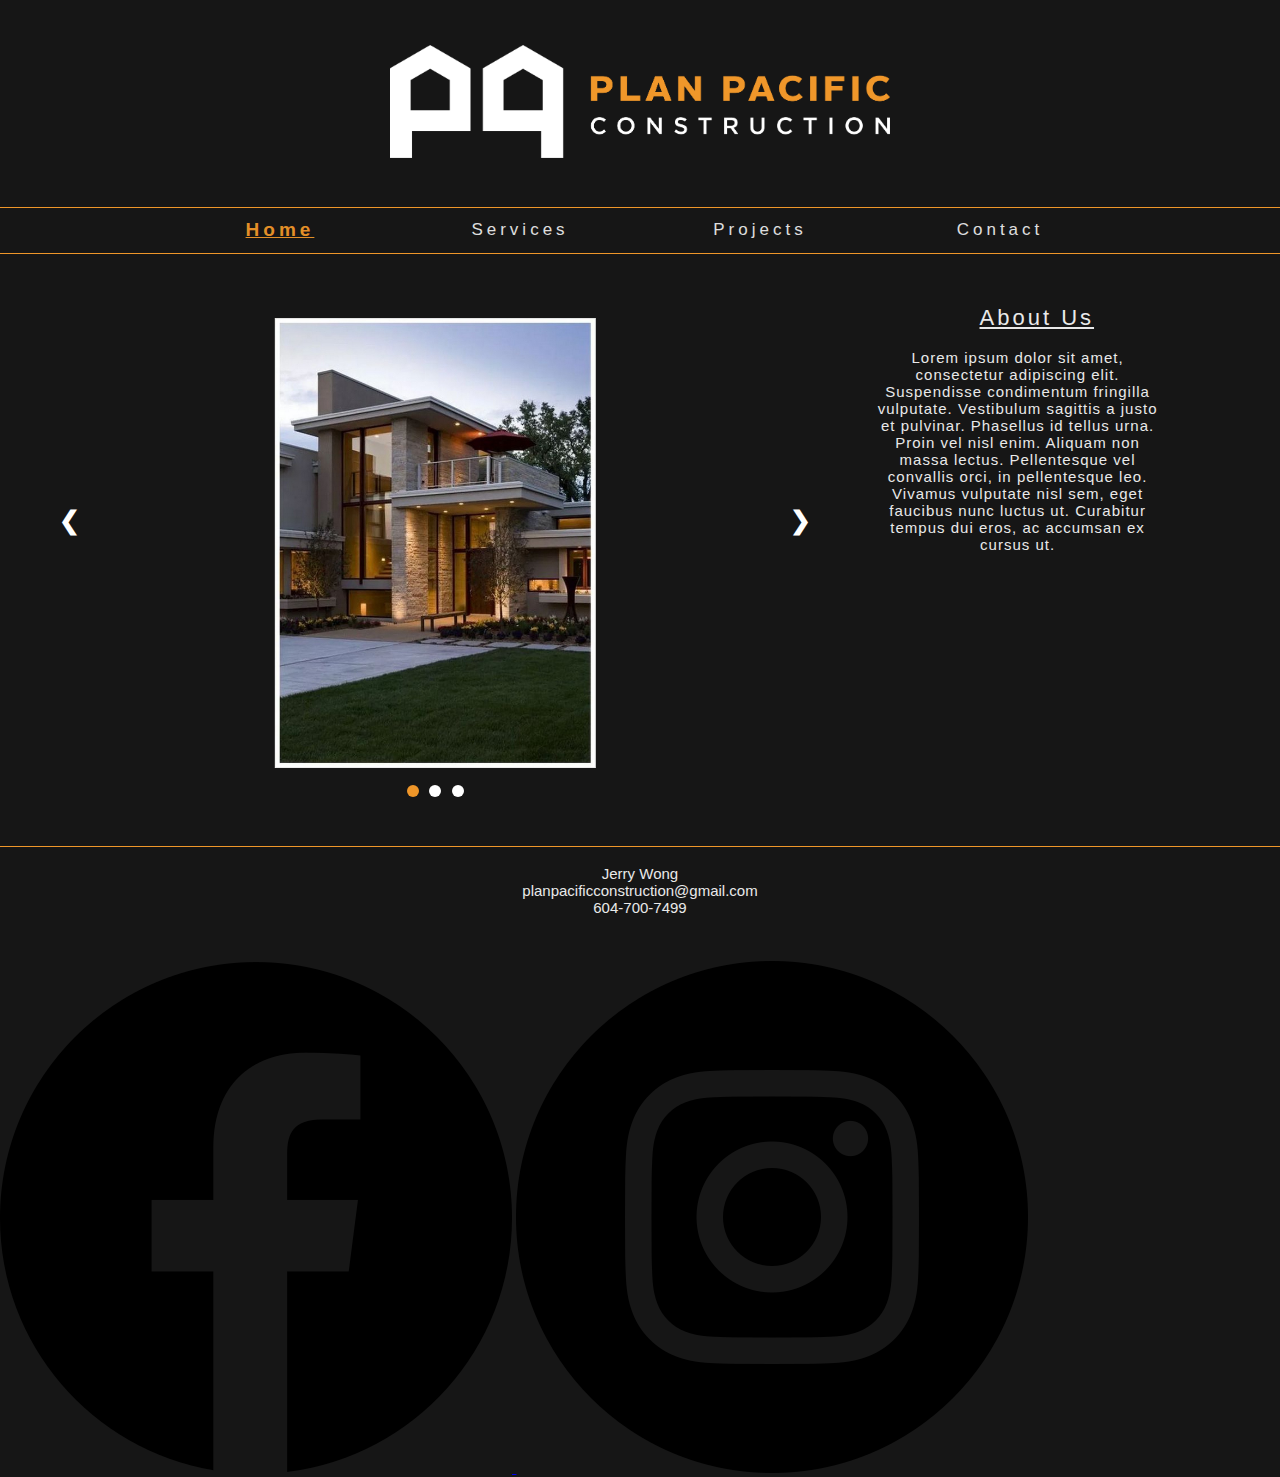
==== index.html @ 58da12c0 "created all html page templates" ====
<!DOCTYPE html>
<html>
    <head>
        <title>Plan Pacific Construction</title>
        <meta name="viewport" content="width=device-width, initial-scale=1">
        <link rel="shortcut icon" type="image/png" href="images/flavicon/PPC_Favicon_Orange.png">
        <meta charset="utf-8">
        <link rel="stylesheet" href="css/home/mobile.css"> 
        <link rel="stylesheet" href="css/home/landscape.css"> 
        <link rel="stylesheet" href="css/home/desktop.css">
        <script src="Javascript/home/scripts.js" defer></script>
    </head>
    <body>   
        <!-- header section with logo and menu -->
        <header>
            <div class ="head-container">
                <div id="hamburger-menu"><img src="images/icons/Hamburger-Menu.png" id="menu"></div>
            </div>
            <div class = "logo-container">
                <div class="logo"><img src="images/logo/PPC_Alternate_White_Orange.png"></div>
            </div>
            <div class="line-desktop"></div>
            <div class ="menu-container">
                <nav class="nav">
                    <ul>
                        <li class="menu-border"><a href="index.html"><p class="active">Home</p></a></li>
                        <li class="menu-border"><a href="services.html">Services</a></li>
                        <li class="menu-border"><a href="projects.html">Projects</a></li>
                        <li class="menu-border"><a href="contact.html">Contact</a></li>
                    </ul>
                </nav>
            </div>
            <div class="line-desktop"></div>
        </header>
        <!-- slideshow image carousel -->
        <div class="desktop-container">
            <div class="carousel-container">
                <div class="slideshow-container">
                    <div class ="slide fade">
                        <img src="images/home/25-Special-Edition-Modern-House-Design-for-your-2020-Architectural-Inspiration-25.jpg">
                    </div>
                    <div class="slide fade">
                        <img src="images/home/bathroom-reno.jpg">
                    </div>
                    <div class="slide fade">
                        <img src="images/home/exterior-finishing.jpg">
                    </div>
                    <a class="prev" onclick="plusSlides(-1)">&#10094;</a>
                    <a class="next" onclick="plusSlides(1)">&#10095;</a>
                </div>
                <div class="dot-container">
                    <span class="dot" onclick="currentSlide(1)"></span>
                    <span class="dot" onclick="currentSlide(2)"></span>
                    <span class="dot" onclick="currentSlide(3)"></span>
                </div>
            </div>
            <div id="submit">
                <div id="submit-button">
                    <div class="halfCircleLeft" onmouse><a href="contact.html"></a></div>
                    <div class="rectangle">
                        <div class="request-container">
                            <a href="contact.html">request<br>quote</a>
                        </div>
                    </div>
                    <div class="halfCircleRight"><a href="contact.html"></a></div>
                </div>
            </div>
            <div id="downward-arrow">
                <a class="go-about-us" href="#about-us-container">&#8964</a>
            </div>
            <div id="about-us-container">
                <div>About Us</div>
                <span class="line"></span>
                <p>
                    Lorem ipsum dolor sit amet, consectetur adipiscing elit. Suspendisse condimentum fringilla vulputate. 
                    Vestibulum sagittis a justo et pulvinar. Phasellus id tellus urna. Proin vel nisl enim. Aliquam non massa lectus. 
                    Pellentesque vel convallis orci, in pellentesque leo. 
                    Vivamus vulputate nisl sem, eget faucibus nunc luctus ut. Curabitur tempus dui eros, ac accumsan ex cursus ut.
                </p>
            </div>
        </div>
        <div id="line"></div>
        <footer>
            <div id="contact-info">
                <div id="name">Jerry Wong</div>
                <div id="e-mail">planpacificconstruction@gmail.com</div>
                <div id="phone-number">604-700-7499</div>
            </div>
            <div id="social-media">
                <div id="social-icons">
                    <a href="TBD">
                        <img class="facebook" src="images/icons/facebook-icon.png">
                    </a>
                    <a href="https://www.instagram.com/planpacificconstruction/">
                        <img class="instagram" src="images/icons/instagram-icon.png">
                    </a>
                </div>
            </div>
        </footer>
    </body>
</html>
---- css/home/mobile.css ----
* {
  margin: 0;
  padding: 0;
  -webkit-box-sizing: border-box;
          box-sizing: border-box;
}

body {
  font: 100% Helvetica, sans-serif;
  overflow-x: hidden;
  background-color: #161616;
  height: 100%;
}

header {
  display: block;
  width: 100%;
  background-color: #161616;
}

header .logo-container {
  display: -webkit-box;
  display: -ms-flexbox;
  display: flex;
  -webkit-box-orient: horizontal;
  -webkit-box-direction: normal;
      -ms-flex-direction: row;
          flex-direction: row;
  -webkit-box-pack: center;
      -ms-flex-pack: center;
          justify-content: center;
  -webkit-box-align: center;
      -ms-flex-align: center;
          align-items: center;
  padding-top: 11vh;
  margin-bottom: 15px;
}

header .logo-container .logo img {
  width: 90vw;
  -ms-flex-item-align: center;
      -ms-grid-row-align: center;
      align-self: center;
}

header .head-container {
  display: -webkit-box;
  display: -ms-flexbox;
  display: flex;
  position: fixed;
  z-index: 98;
  width: 100vw;
  height: 10vh;
  -webkit-box-orient: horizontal;
  -webkit-box-direction: normal;
      -ms-flex-direction: row;
          flex-direction: row;
  -webkit-box-pack: end;
      -ms-flex-pack: end;
          justify-content: flex-end;
  -webkit-box-align: right;
      -ms-flex-align: right;
          align-items: right;
  background-color: #161616;
  opacity: 0.95;
}

header .head-container #hamburger-menu {
  display: -webkit-box;
  display: -ms-flexbox;
  display: flex;
  margin: 0;
  padding: 0;
  background-color: #161616;
  -ms-flex-item-align: center;
      align-self: center;
  -webkit-box-pack: end;
      -ms-flex-pack: end;
          justify-content: flex-end;
  height: 10vh;
}

header .head-container #hamburger-menu img {
  display: -webkit-box;
  display: -ms-flexbox;
  display: flex;
  -ms-flex-item-align: center;
      align-self: center;
  width: auto;
  z-index: 99;
  height: 8vh;
  min-height: 36px;
  max-height: 40px;
  padding-right: 5vw;
  padding-top: 1vh;
  padding-bottom: 1vh;
  opacity: 1;
}

header .menu-container {
  display: -webkit-box;
  display: -ms-flexbox;
  display: flex;
  -webkit-box-orient: horizontal;
  -webkit-box-direction: normal;
      -ms-flex-direction: row;
          flex-direction: row;
  -webkit-box-pack: end;
      -ms-flex-pack: end;
          justify-content: flex-end;
}

header .menu-container .nav {
  position: absolute;
  z-index: 100;
  position: fixed;
  display: -webkit-box;
  display: -ms-flexbox;
  display: flex;
  height: 90vh;
  width: 75vw;
  top: 10vh;
  -webkit-box-align: center;
      -ms-flex-align: center;
          align-items: center;
  -ms-flex-pack: distribute;
      justify-content: space-around;
  background-color: #161616;
  opacity: 0.95;
  -webkit-transform: translateX(100%);
          transform: translateX(100%);
  -webkit-transition: -webkit-transform 0.5s ease-in;
  transition: -webkit-transform 0.5s ease-in;
  transition: transform 0.5s ease-in;
  transition: transform 0.5s ease-in, -webkit-transform 0.5s ease-in;
}

header .menu-container .nav ul li {
  opacity: 0;
  list-style: none;
  padding: 10vh 0 10vh 0;
}

header .menu-container .nav ul li a:hover {
  font-size: 15px;
  font-weight: bold;
}

header .menu-container .nav ul a {
  color: #e9e9e9;
  text-decoration: none;
  letter-spacing: 3px;
  font-size: 14px;
}

header .menu-container .nav ul a .active {
  font-size: 16px;
  font-weight: bold;
  text-decoration: underline;
  color: #ef9629;
  background-color: #161616;
}

header .menu-container .nav-active {
  -webkit-transform: translateX(0%);
          transform: translateX(0%);
}

@-webkit-keyframes navLinkFade {
  from {
    opacity: 0;
    -webkit-transform: translateX(50px);
            transform: translateX(50px);
  }
  to {
    opacity: 1;
    -webkit-transform: translateX(0);
            transform: translateX(0);
  }
}

@keyframes navLinkFade {
  from {
    opacity: 0;
    -webkit-transform: translateX(50px);
            transform: translateX(50px);
  }
  to {
    opacity: 1;
    -webkit-transform: translateX(0);
            transform: translateX(0);
  }
}

.carousel-container {
  display: -webkit-box;
  display: -ms-flexbox;
  display: flex;
  -webkit-box-orient: vertical;
  -webkit-box-direction: normal;
      -ms-flex-direction: column;
          flex-direction: column;
  -webkit-box-align: center;
      -ms-flex-align: center;
          align-items: center;
}

.slideshow-container {
  width: 90vw;
  position: relative;
  overflow: hidden;
  height: 50vh;
}

.slideshow-container img {
  position: absolute;
  height: 100%;
  left: 50%;
  top: 50%;
  -webkit-transform: translate(-50%, -50%);
          transform: translate(-50%, -50%);
}

.slide {
  display: none;
}

.prev, .next {
  cursor: pointer;
  position: absolute;
  top: 40%;
  width: auto;
  padding: 5vw;
  color: white;
  font-weight: bold;
  font-size: 25px;
  -webkit-transition: 0.6s ease;
  transition: 0.6s ease;
  -webkit-user-select: none;
     -moz-user-select: none;
      -ms-user-select: none;
          user-select: none;
}

.next {
  right: 0;
}

.prev:hover, .next:hover {
  border: 2px solid white;
  background-color: rgba(0, 0, 0, 0.9);
}

.dot-container {
  margin-top: 15px;
  text-align: center;
}

.dot {
  cursor: pointer;
  height: 12px;
  width: 12px;
  margin: 0 3px;
  background-color: white;
  border-radius: 50%;
  display: inline-block;
  -webkit-transition: background-color 0.6s ease;
  transition: background-color 0.6s ease;
}

.active, .dot:hover {
  background-color: #ef9629;
}

.fade {
  -webkit-animation-name: fade;
          animation-name: fade;
  -webkit-animation-duration: 1.5s;
          animation-duration: 1.5s;
}

@-webkit-keyframes fade {
  from {
    opacity: .4;
  }
  to {
    opacity: 1;
  }
}

@keyframes fade {
  from {
    opacity: .4;
  }
  to {
    opacity: 1;
  }
}

#submit {
  margin-top: 15px;
  display: -webkit-box;
  display: -ms-flexbox;
  display: flex;
  -webkit-box-orient: horizontal;
  -webkit-box-direction: normal;
      -ms-flex-direction: row;
          flex-direction: row;
  -webkit-box-pack: center;
      -ms-flex-pack: center;
          justify-content: center;
}

#submit #submit-button {
  display: -webkit-box;
  display: -ms-flexbox;
  display: flex;
  -webkit-box-orient: horizontal;
  -webkit-box-direction: normal;
      -ms-flex-direction: row;
          flex-direction: row;
  -webkit-box-pack: center;
      -ms-flex-pack: center;
          justify-content: center;
}

#submit #submit-button .halfCircleLeft {
  width: 25px;
  height: 45px;
  border: 3px solid #e9e9e9;
  border-right: none;
  border-radius: 25px 0 0 25px;
}

#submit #submit-button .rectangle {
  display: -webkit-box;
  display: -ms-flexbox;
  display: flex;
  -webkit-box-orient: vertical;
  -webkit-box-direction: normal;
      -ms-flex-direction: column;
          flex-direction: column;
  -webkit-box-align: center;
      -ms-flex-align: center;
          align-items: center;
  width: 145px;
  height: 45px;
  border-top: 3px solid #e9e9e9;
  border-bottom: 3px solid #e9e9e9;
  text-align: center;
}

#submit #submit-button .rectangle .request-container {
  padding-top: 2px;
}

#submit #submit-button .rectangle .request-container a {
  text-decoration: none;
  color: #e9e9e9;
  font-size: 15px;
  text-transform: uppercase;
  letter-spacing: 3px;
}

#submit #submit-button .halfCircleRight {
  width: 25px;
  height: 45px;
  border: 3px solid #e9e9e9;
  border-left: none;
  border-radius: 0 25px 25px 0;
}

#submit-button:hover > div {
  background-color: #5f5f5f;
  color: black;
}

#downward-arrow {
  margin-top: 1vh;
  text-align: center;
}

#downward-arrow a {
  text-decoration: none;
  color: white;
  cursor: pointer;
  font-weight: bold;
  font-size: 38px;
  -webkit-user-select: none;
     -moz-user-select: none;
      -ms-user-select: none;
          user-select: none;
}

#about-us-container {
  text-align: center;
  color: #e9e9e9;
}

#about-us-container div {
  font-weight: 3;
  margin-top: 2vh;
  text-decoration: underline;
  font-size: 19px;
}

#about-us-container p {
  margin-top: 2vh;
  padding: 0 3vw 0 3vw;
  font-size: 14px;
}

#line {
  border-top: 1px solid #ef9629;
  margin-top: 5vh;
}

#contact-info {
  padding: 5vh 0 5vh 0;
  color: #e9e9e9;
  text-align: center;
  font-size: 15px;
}
/*# sourceMappingURL=mobile.css.map */
---- css/home/landscape.css ----
@media (orientation: landscape) and (max-height: 450px) {
  header .logo-container .logo img {
    height: 23vh;
    width: auto;
  }
  header .head-container {
    height: 10vh;
  }
  header .head-container #hamburger-menu {
    height: 8vh;
  }
  header .head-container #hamburger-menu img {
    height: 6vh;
    max-height: 32px;
    min-height: 30px;
    padding-top: 2vh;
  }
  header .menu-container .nav {
    width: 100vw;
  }
  .slideshow-container {
    width: 100vw;
    height: 62vh;
  }
}
/*# sourceMappingURL=landscape.css.map */
---- css/home/desktop.css ----
@media (min-width: 475px) {
  header .logo-container {
    padding-top: 5vh;
    margin-bottom: 5vh;
  }
  header .logo-container .logo img {
    width: 75vw;
    max-width: 500px;
  }
  header .head-container {
    display: none;
  }
  header .line-desktop {
    border-top: 1px solid #ef9629;
  }
  header .menu-container {
    display: -webkit-box;
    display: -ms-flexbox;
    display: flex;
    -webkit-box-orient: vertical;
    -webkit-box-direction: normal;
        -ms-flex-direction: column;
            flex-direction: column;
    -webkit-box-pack: center;
        -ms-flex-pack: center;
            justify-content: center;
    -webkit-box-align: center;
        -ms-flex-align: center;
            align-items: center;
  }
  header .menu-container .nav {
    position: relative;
    width: 100vw;
    height: 5vh;
    top: 0;
    -webkit-transform: translateX(0%);
            transform: translateX(0%);
    -webkit-transition-property: none;
    transition-property: none;
  }
  header .menu-container .nav ul {
    width: 75vw;
    display: -webkit-box;
    display: -ms-flexbox;
    display: flex;
    -webkit-box-orient: horizontal;
    -webkit-box-direction: normal;
        -ms-flex-direction: row;
            flex-direction: row;
    -webkit-box-pack: center;
        -ms-flex-pack: center;
            justify-content: center;
    -webkit-box-align: center;
        -ms-flex-align: center;
            align-items: center;
    text-align: center;
  }
  header .menu-container .nav ul li {
    display: in-line;
    text-align: center;
    opacity: 1;
    padding: 0;
    width: 25vw;
    min-width: 50px;
  }
  header .menu-container .nav ul li a:hover {
    font-size: 18px;
  }
  header .menu-container .nav ul li a {
    font-size: 17px;
    letter-spacing: 4px;
  }
  header .menu-container .nav ul li a .active {
    font-size: 19px;
  }
  .desktop-container {
    display: -webkit-box;
    display: -ms-flexbox;
    display: flex;
    -webkit-box-orient: horizontal;
    -webkit-box-direction: normal;
        -ms-flex-direction: row;
            flex-direction: row;
    -webkit-box-align: start;
        -ms-flex-align: start;
            align-items: start;
  }
  .desktop-container .carousel-container {
    -webkit-box-pack: center;
        -ms-flex-pack: center;
            justify-content: center;
    padding: 0 2vw 0 4vw;
  }
  .desktop-container .carousel-container .slideshow-container {
    width: 60vw;
    margin-top: 5vw;
  }
  .desktop-container .carousel-container .slideshow-container .next, .desktop-container .carousel-container .slideshow-container .prev {
    padding: 8px;
  }
  .desktop-container #about-us-container {
    display: -webkit-box;
    display: -ms-flexbox;
    display: flex;
    -webkit-box-orient: vertical;
    -webkit-box-direction: normal;
        -ms-flex-direction: column;
            flex-direction: column;
    -webkit-box-pack: center;
        -ms-flex-pack: center;
            justify-content: center;
    width: 30vw;
    margin-top: 4vw;
  }
  .desktop-container #about-us-container div {
    margin-top: 0;
    font-weight: 6;
    font-size: 22px;
    letter-spacing: 3px;
  }
  .desktop-container #about-us-container p {
    padding: 0 5vw 0 2vw;
    font-size: 15px;
    letter-spacing: 1px;
  }
  #submit {
    display: none;
  }
  #downward-arrow {
    display: none;
  }
  #contact-info {
    margin: 0;
    padding-top: 2vh;
  }
}
/*# sourceMappingURL=desktop.css.map */
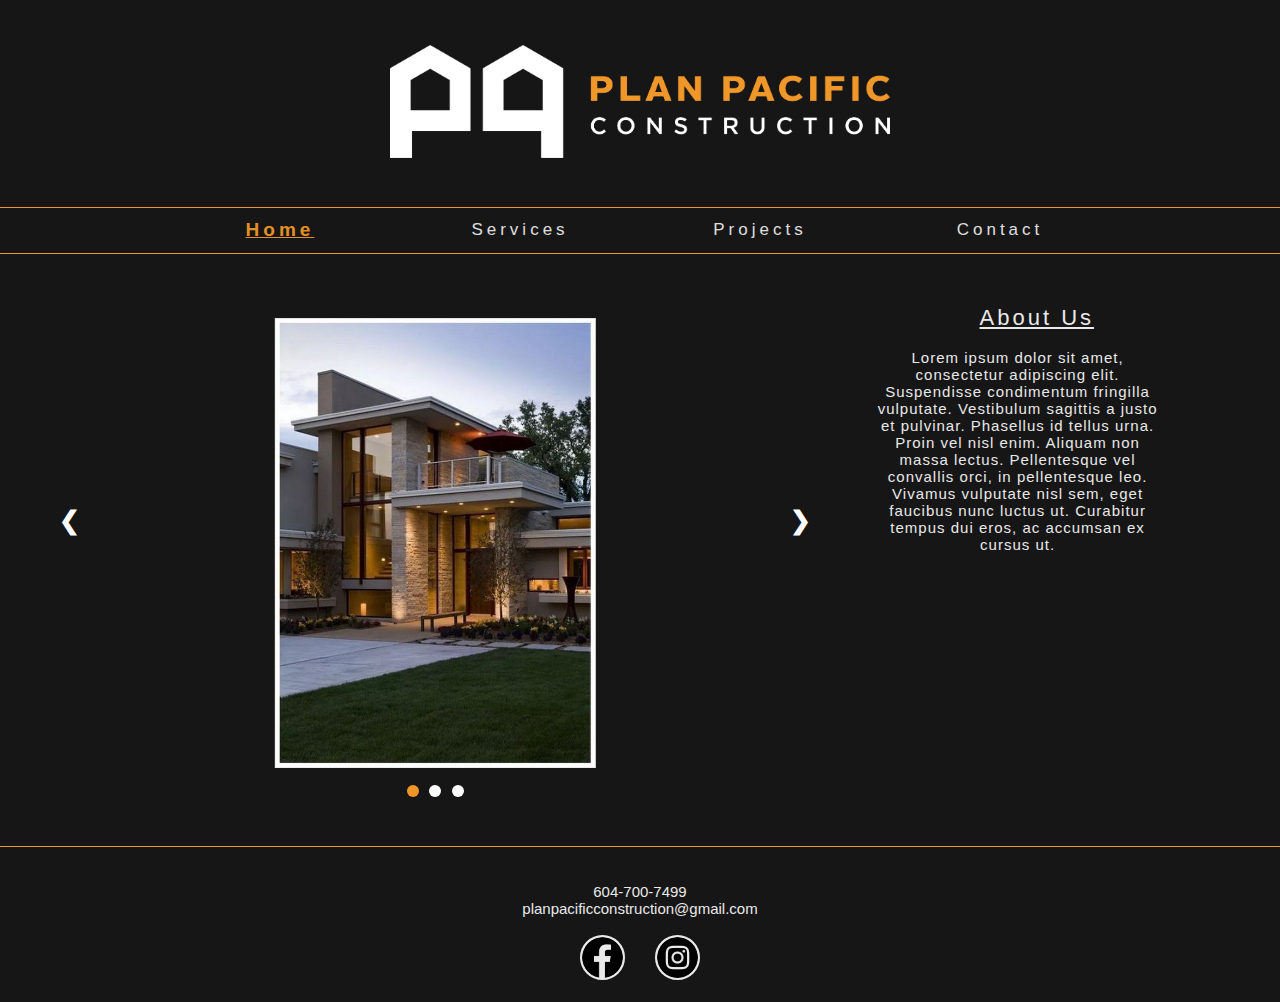
==== commit ba09d773: "fixed favicon" ====
--- a/index.html
+++ b/index.html
@@ -3,7 +3,13 @@
     <head>
         <title>Plan Pacific Construction</title>
         <meta name="viewport" content="width=device-width, initial-scale=1">
-        <link rel="shortcut icon" type="image/png" href="images/flavicon/PPC_Favicon_Orange.png">
+        <link rel="apple-touch-icon" sizes="180x180" href="images/flavicon/apple-touch-icon.png">
+        <link rel="icon" type="image/png" sizes="32x32" href="images/flavicon/favicon-32x32.png">
+        <link rel="icon" type="image/png" sizes="16x16" href="images/flavicon/favicon-16x16.png">
+        <link rel="manifest" href="/site.webmanifest">
+        <link rel="mask-icon" href="/safari-pinned-tab.svg" color="#5bbad5">
+        <meta name="msapplication-TileColor" content="#2b5797">
+        <meta name="theme-color" content="#ffffff">
         <meta charset="utf-8">
         <link rel="stylesheet" href="css/home/mobile.css"> 
         <link rel="stylesheet" href="css/home/landscape.css"> 
@@ -17,7 +23,7 @@
                 <div id="hamburger-menu"><img src="images/icons/Hamburger-Menu.png" id="menu"></div>
             </div>
             <div class = "logo-container">
-                <div class="logo"><img src="images/logo/PPC_Alternate_White_Orange.png"></div>
+                <a href=index.html><div class="logo"><img src="images/logo/PPC_Alternate_White_Orange.png"></div></a>
             </div>
             <div class="line-desktop"></div>
             <div class ="menu-container">
@@ -82,9 +88,8 @@
         <div id="line"></div>
         <footer>
             <div id="contact-info">
-                <div id="name">Jerry Wong</div>
+                <a href="tel:6047007499"><div id="phone-number">604-700-7499</div></a>
                 <div id="e-mail">planpacificconstruction@gmail.com</div>
-                <div id="phone-number">604-700-7499</div>
             </div>
             <div id="social-media">
                 <div id="social-icons">
--- a/css/home/mobile.css
+++ b/css/home/mobile.css
@@ -370,11 +370,6 @@
   border-radius: 0 25px 25px 0;
 }
 
-#submit-button:hover > div {
-  background-color: #5f5f5f;
-  color: black;
-}
-
 #downward-arrow {
   margin-top: 1vh;
   text-align: center;
@@ -382,7 +377,7 @@
 
 #downward-arrow a {
   text-decoration: none;
-  color: white;
+  color: #e9e9e9;
   cursor: pointer;
   font-weight: bold;
   font-size: 38px;
@@ -392,6 +387,11 @@
           user-select: none;
 }
 
+#downward-arrow a:hover {
+  color: white;
+  font-size: 40px;
+}
+
 #about-us-container {
   text-align: center;
   color: #e9e9e9;
@@ -415,10 +415,64 @@
   margin-top: 5vh;
 }
 
-#contact-info {
-  padding: 5vh 0 5vh 0;
+footer {
+  display: -webkit-box;
+  display: -ms-flexbox;
+  display: flex;
+  -webkit-box-orient: vertical;
+  -webkit-box-direction: normal;
+      -ms-flex-direction: column;
+          flex-direction: column;
+  -webkit-box-align: center;
+      -ms-flex-align: center;
+          align-items: center;
+  -webkit-box-pack: center;
+      -ms-flex-pack: center;
+          justify-content: center;
+}
+
+footer #contact-info {
+  padding: 4vh 0 2vh 0;
   color: #e9e9e9;
   text-align: center;
   font-size: 15px;
 }
+
+footer #contact-info a {
+  text-decoration: none;
+  color: #e9e9e9;
+}
+
+footer #social-media {
+  display: -webkit-box;
+  display: -ms-flexbox;
+  display: flex;
+  -webkit-box-orient: horizontal;
+  -webkit-box-direction: normal;
+      -ms-flex-direction: row;
+          flex-direction: row;
+  -webkit-box-align: center;
+      -ms-flex-align: center;
+          align-items: center;
+}
+
+footer #social-media #social-icons a {
+  text-decoration: none;
+}
+
+footer #social-media #social-icons img {
+  background-color: #e9e9e9;
+  border-radius: 50%;
+  border: 2px solid #e9e9e9;
+  width: auto;
+  height: 7vh;
+  min-height: 40px;
+  max-height: 45px;
+  margin: 0 1vw 2vh 1vw;
+}
+
+footer #social-media #social-icons img:hover {
+  background-color: white;
+  border-width: 3px;
+}
 /*# sourceMappingURL=mobile.css.map */--- a/css/home/landscape.css
+++ b/css/home/landscape.css
@@ -1,16 +1,17 @@
 @media (orientation: landscape) and (max-height: 450px) {
   header .logo-container .logo img {
-    height: 23vh;
+    height: 30vh;
     width: auto;
+    padding-top: 5vh;
   }
   header .head-container {
-    height: 10vh;
+    height: 15vh;
   }
   header .head-container #hamburger-menu {
     height: 8vh;
   }
   header .head-container #hamburger-menu img {
-    height: 6vh;
+    height: 10vh;
     max-height: 32px;
     min-height: 30px;
     padding-top: 2vh;
--- a/css/home/desktop.css
+++ b/css/home/desktop.css
@@ -1,4 +1,4 @@
-@media (min-width: 475px) {
+@media (min-width: 475px) and (min-height: 500px) {
   header .logo-container {
     padding-top: 5vh;
     margin-bottom: 5vh;
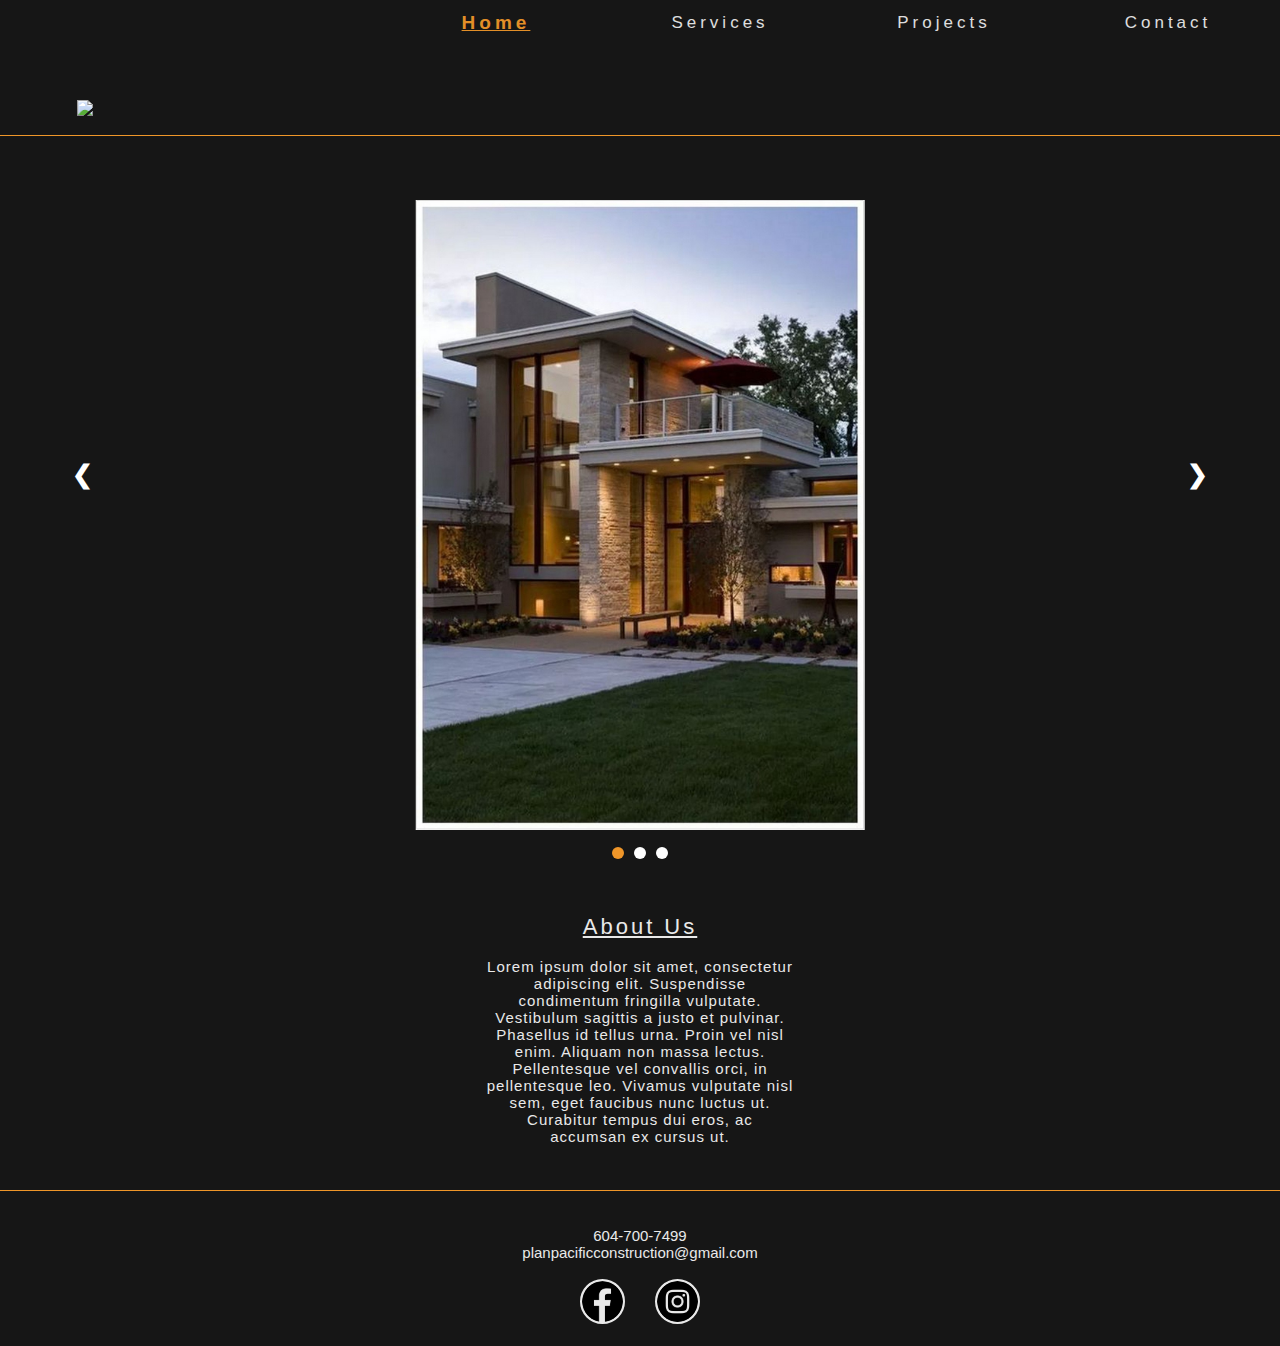
==== commit e920bce5: "Changed header for homepage" ====
--- a/index.html
+++ b/index.html
@@ -19,16 +19,24 @@
     <body>   
         <!-- header section with logo and menu -->
         <header>
-            <div class ="head-container">
+            <!--<div class ="head-container">
                 <div id="hamburger-menu"><img src="images/icons/Hamburger-Menu.png" id="menu"></div>
-            </div>
-            <div class = "logo-container">
-                <a href=index.html><div class="logo"><img src="images/logo/PPC_Alternate_White_Orange.png"></div></a>
-            </div>
+            </div>-->
+
             <div class="line-desktop"></div>
             <div class ="menu-container">
-                <nav class="nav">
-                    <ul>
+                <nav>
+                    <div class="burger-logo-container">
+                        <div class="burger">
+                            <div class="line1"></div>
+                            <div class="line2"></div>
+                            <div class="line3"></div>
+                        </div>
+                        <div class = "logo-container">
+                            <a href=index.html><div class="logo"><img src="images/logo/PPC_White_Orange.png"></div></a>
+                        </div>
+                    </div>
+                    <ul class="nav">
                         <li class="menu-border"><a href="index.html"><p class="active">Home</p></a></li>
                         <li class="menu-border"><a href="services.html">Services</a></li>
                         <li class="menu-border"><a href="projects.html">Projects</a></li>
@@ -36,8 +44,8 @@
                     </ul>
                 </nav>
             </div>
-            <div class="line-desktop"></div>
         </header>
+        <div class="line-desktop"></div>
         <!-- slideshow image carousel -->
         <div class="desktop-container">
             <div class="carousel-container">
--- a/css/home/mobile.css
+++ b/css/home/mobile.css
@@ -13,44 +13,64 @@
 }
 
 header {
-  display: block;
+  display: -webkit-box;
+  display: -ms-flexbox;
+  display: flex;
+  -webkit-box-pack: end;
+      -ms-flex-pack: end;
+          justify-content: flex-end;
+  -webkit-box-orient: horizontal;
+  -webkit-box-direction: normal;
+      -ms-flex-direction: row;
+          flex-direction: row;
   width: 100%;
   background-color: #161616;
 }
 
+header .burger-logo-container {
+  display: -webkit-box;
+  display: -ms-flexbox;
+  display: flex;
+  -webkit-box-orient: vertical;
+  -webkit-box-direction: normal;
+      -ms-flex-direction: column;
+          flex-direction: column;
+  -webkit-box-align: end;
+      -ms-flex-align: end;
+          align-items: flex-end;
+}
+
 header .logo-container {
-  display: -webkit-box;
-  display: -ms-flexbox;
-  display: flex;
-  -webkit-box-orient: horizontal;
-  -webkit-box-direction: normal;
-      -ms-flex-direction: row;
-          flex-direction: row;
-  -webkit-box-pack: center;
-      -ms-flex-pack: center;
-          justify-content: center;
-  -webkit-box-align: center;
-      -ms-flex-align: center;
-          align-items: center;
-  padding-top: 11vh;
+  display: block;
   margin-bottom: 15px;
 }
 
-header .logo-container .logo img {
-  width: 90vw;
-  -ms-flex-item-align: center;
-      -ms-grid-row-align: center;
-      align-self: center;
-}
-
-header .head-container {
-  display: -webkit-box;
-  display: -ms-flexbox;
-  display: flex;
+header .logo-container img {
+  width: 80%;
+  margin-left: 10%;
+  padding: 20px 10vw 0 10vw;
+}
+
+header .burger div {
+  display: block;
+  width: 25px;
+  height: 3px;
+  background-color: white;
+  margin: 5px;
+  -webkit-transition: all 0.3s ease;
+  transition: all 0.3s ease;
+}
+
+header .burger {
+  padding: 10px;
   position: fixed;
-  z-index: 98;
-  width: 100vw;
-  height: 10vh;
+  z-index: 99;
+}
+
+header .menu-container {
+  display: -webkit-box;
+  display: -ms-flexbox;
+  display: flex;
   -webkit-box-orient: horizontal;
   -webkit-box-direction: normal;
       -ms-flex-direction: row;
@@ -58,56 +78,6 @@
   -webkit-box-pack: end;
       -ms-flex-pack: end;
           justify-content: flex-end;
-  -webkit-box-align: right;
-      -ms-flex-align: right;
-          align-items: right;
-  background-color: #161616;
-  opacity: 0.95;
-}
-
-header .head-container #hamburger-menu {
-  display: -webkit-box;
-  display: -ms-flexbox;
-  display: flex;
-  margin: 0;
-  padding: 0;
-  background-color: #161616;
-  -ms-flex-item-align: center;
-      align-self: center;
-  -webkit-box-pack: end;
-      -ms-flex-pack: end;
-          justify-content: flex-end;
-  height: 10vh;
-}
-
-header .head-container #hamburger-menu img {
-  display: -webkit-box;
-  display: -ms-flexbox;
-  display: flex;
-  -ms-flex-item-align: center;
-      align-self: center;
-  width: auto;
-  z-index: 99;
-  height: 8vh;
-  min-height: 36px;
-  max-height: 40px;
-  padding-right: 5vw;
-  padding-top: 1vh;
-  padding-bottom: 1vh;
-  opacity: 1;
-}
-
-header .menu-container {
-  display: -webkit-box;
-  display: -ms-flexbox;
-  display: flex;
-  -webkit-box-orient: horizontal;
-  -webkit-box-direction: normal;
-      -ms-flex-direction: row;
-          flex-direction: row;
-  -webkit-box-pack: end;
-      -ms-flex-pack: end;
-          justify-content: flex-end;
 }
 
 header .menu-container .nav {
@@ -117,14 +87,17 @@
   display: -webkit-box;
   display: -ms-flexbox;
   display: flex;
-  height: 90vh;
+  height: 95vh;
   width: 75vw;
-  top: 10vh;
+  top: 5vh;
+  right: 0;
   -webkit-box-align: center;
       -ms-flex-align: center;
           align-items: center;
-  -ms-flex-pack: distribute;
-      justify-content: space-around;
+  -webkit-box-orient: vertical;
+  -webkit-box-direction: normal;
+      -ms-flex-direction: column;
+          flex-direction: column;
   background-color: #161616;
   opacity: 0.95;
   -webkit-transform: translateX(100%);
@@ -135,25 +108,25 @@
   transition: transform 0.5s ease-in, -webkit-transform 0.5s ease-in;
 }
 
-header .menu-container .nav ul li {
+header .menu-container ul li {
   opacity: 0;
   list-style: none;
   padding: 10vh 0 10vh 0;
 }
 
-header .menu-container .nav ul li a:hover {
+header .menu-container ul li a:hover {
   font-size: 15px;
   font-weight: bold;
 }
 
-header .menu-container .nav ul a {
+header .menu-container ul a {
   color: #e9e9e9;
   text-decoration: none;
-  letter-spacing: 3px;
+  letter-spacing: 2px;
   font-size: 14px;
 }
 
-header .menu-container .nav ul a .active {
+header .menu-container ul a .active {
   font-size: 16px;
   font-weight: bold;
   text-decoration: underline;
@@ -190,6 +163,20 @@
     -webkit-transform: translateX(0);
             transform: translateX(0);
   }
+}
+
+header .toggle .line1 {
+  -webkit-transform: rotate(-45deg) translate(-5px, 6px);
+          transform: rotate(-45deg) translate(-5px, 6px);
+}
+
+header .toggle .line2 {
+  opacity: 0;
+}
+
+header .toggle .line3 {
+  -webkit-transform: rotate(45deg) translate(-5px, -6px);
+          transform: rotate(45deg) translate(-5px, -6px);
 }
 
 .carousel-container {
--- a/css/home/landscape.css
+++ b/css/home/landscape.css
@@ -1,23 +1,12 @@
 @media (orientation: landscape) and (max-height: 450px) {
   header .logo-container .logo img {
-    height: 30vh;
-    width: auto;
+    width: 50%;
+    margin-left: 25%;
     padding-top: 5vh;
-  }
-  header .head-container {
-    height: 15vh;
-  }
-  header .head-container #hamburger-menu {
-    height: 8vh;
-  }
-  header .head-container #hamburger-menu img {
-    height: 10vh;
-    max-height: 32px;
-    min-height: 30px;
-    padding-top: 2vh;
   }
   header .menu-container .nav {
     width: 100vw;
+    top: 35px;
   }
   .slideshow-container {
     width: 100vw;
--- a/css/home/desktop.css
+++ b/css/home/desktop.css
@@ -1,45 +1,45 @@
 @media (min-width: 475px) and (min-height: 500px) {
   header .logo-container {
-    padding-top: 5vh;
-    margin-bottom: 5vh;
+    width: 30vw;
   }
-  header .logo-container .logo img {
-    width: 75vw;
-    max-width: 500px;
+  header .logo-container img {
+    width: 80%;
+    padding: 0;
+    padding-top: 20px;
+    padding-left: 10%;
   }
-  header .head-container {
+  header .burger {
     display: none;
   }
-  header .line-desktop {
-    border-top: 1px solid #ef9629;
-  }
-  header .menu-container {
+  header .menu-container nav {
     display: -webkit-box;
     display: -ms-flexbox;
     display: flex;
-    -webkit-box-orient: vertical;
+    -webkit-box-orient: horizontal;
     -webkit-box-direction: normal;
-        -ms-flex-direction: column;
-            flex-direction: column;
-    -webkit-box-pack: center;
-        -ms-flex-pack: center;
-            justify-content: center;
-    -webkit-box-align: center;
-        -ms-flex-align: center;
-            align-items: center;
+        -ms-flex-direction: row;
+            flex-direction: row;
+    -webkit-box-align: end;
+        -ms-flex-align: end;
+            align-items: flex-end;
   }
   header .menu-container .nav {
     position: relative;
-    width: 100vw;
+    width: 70vw;
     height: 5vh;
     top: 0;
+    margin-bottom: 10vh;
+    -webkit-box-orient: horizontal;
+    -webkit-box-direction: normal;
+        -ms-flex-direction: row;
+            flex-direction: row;
     -webkit-transform: translateX(0%);
             transform: translateX(0%);
     -webkit-transition-property: none;
     transition-property: none;
   }
-  header .menu-container .nav ul {
-    width: 75vw;
+  header .menu-container ul {
+    width: 70vw;
     display: -webkit-box;
     display: -ms-flexbox;
     display: flex;
@@ -55,44 +55,49 @@
             align-items: center;
     text-align: center;
   }
-  header .menu-container .nav ul li {
-    display: in-line;
+  header .menu-container ul li {
     text-align: center;
     opacity: 1;
     padding: 0;
     width: 25vw;
     min-width: 50px;
   }
-  header .menu-container .nav ul li a:hover {
+  header .menu-container ul li a:hover {
     font-size: 18px;
   }
-  header .menu-container .nav ul li a {
+  header .menu-container ul li a {
     font-size: 17px;
     letter-spacing: 4px;
   }
-  header .menu-container .nav ul li a .active {
+  header .menu-container ul li a .active {
     font-size: 19px;
+  }
+  .line-desktop {
+    border-top: 1px solid #ef9629;
   }
   .desktop-container {
     display: -webkit-box;
     display: -ms-flexbox;
     display: flex;
-    -webkit-box-orient: horizontal;
+    -webkit-box-orient: vertical;
     -webkit-box-direction: normal;
-        -ms-flex-direction: row;
-            flex-direction: row;
-    -webkit-box-align: start;
-        -ms-flex-align: start;
-            align-items: start;
+        -ms-flex-direction: column;
+            flex-direction: column;
+    -webkit-box-pack: center;
+        -ms-flex-pack: center;
+            justify-content: center;
+    -webkit-box-align: center;
+        -ms-flex-align: center;
+            align-items: center;
   }
   .desktop-container .carousel-container {
     -webkit-box-pack: center;
         -ms-flex-pack: center;
             justify-content: center;
-    padding: 0 2vw 0 4vw;
   }
   .desktop-container .carousel-container .slideshow-container {
-    width: 60vw;
+    width: 90vw;
+    height: 70vh;
     margin-top: 5vw;
   }
   .desktop-container .carousel-container .slideshow-container .next, .desktop-container .carousel-container .slideshow-container .prev {
@@ -119,7 +124,6 @@
     letter-spacing: 3px;
   }
   .desktop-container #about-us-container p {
-    padding: 0 5vw 0 2vw;
     font-size: 15px;
     letter-spacing: 1px;
   }
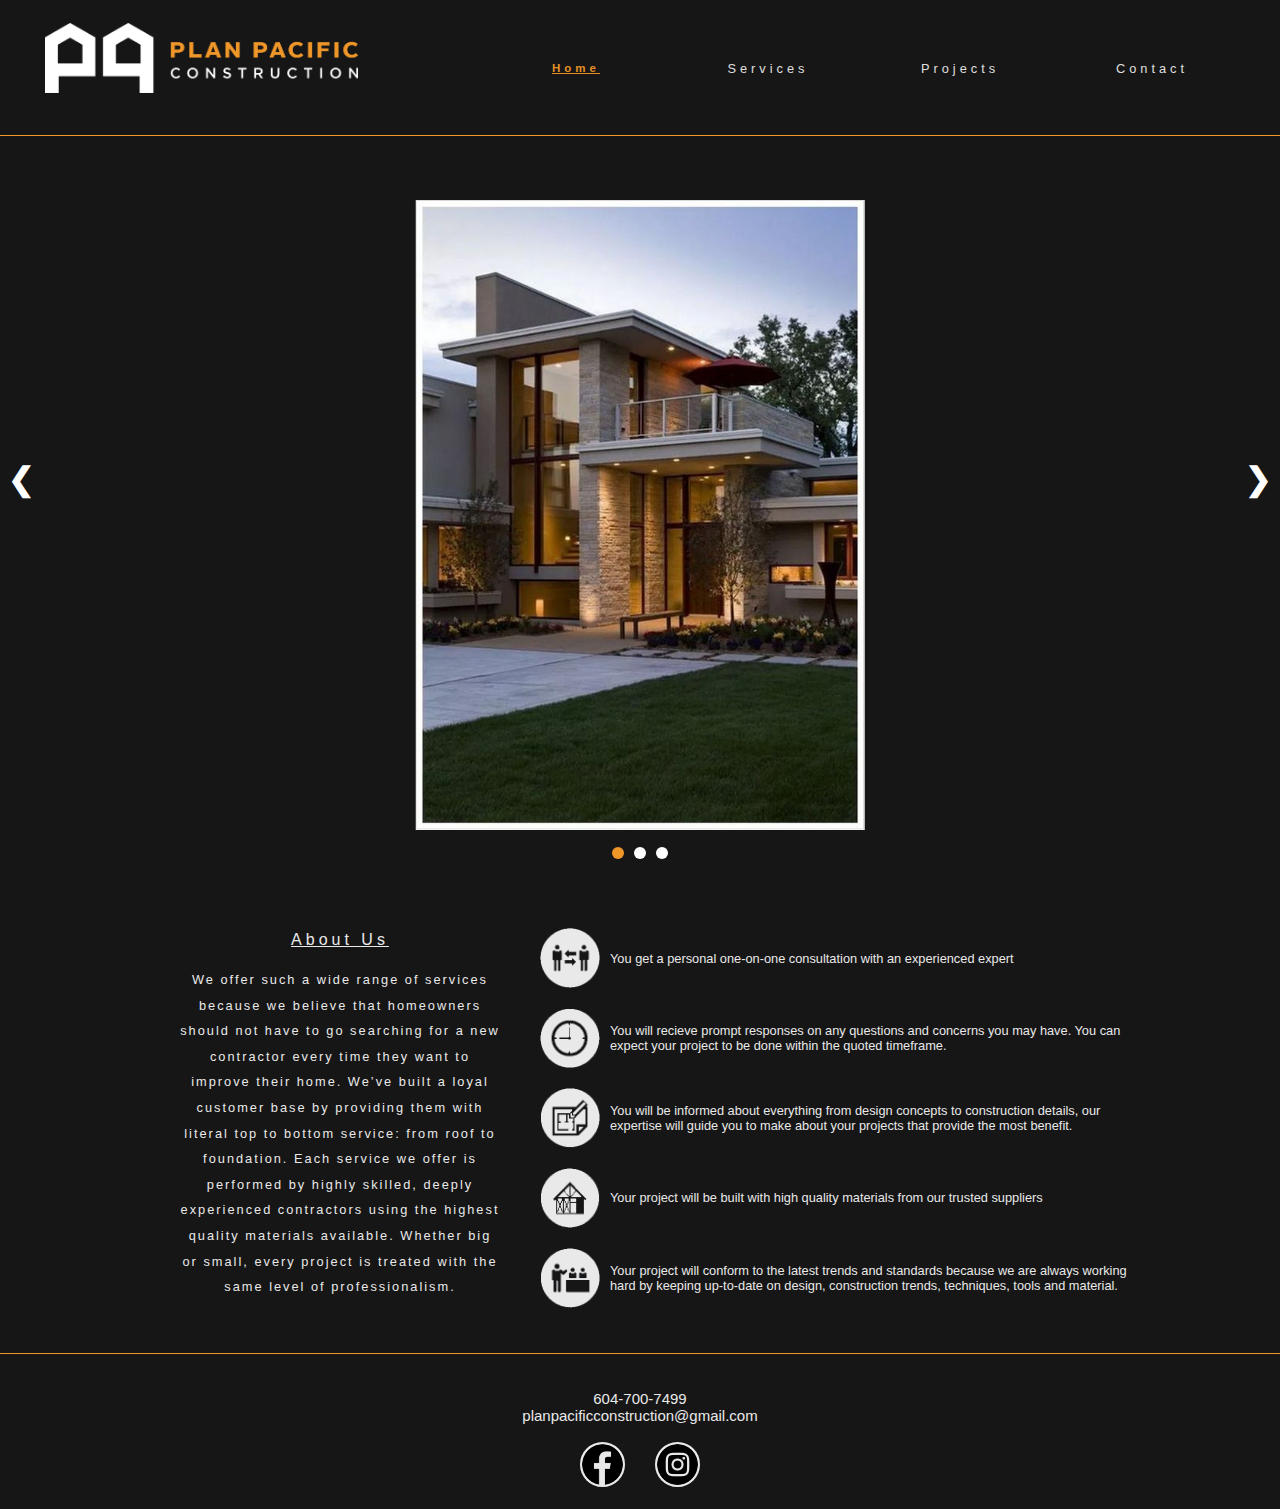
==== commit bb82f5ac: "new header and homepage" ====
--- a/index.html
+++ b/index.html
@@ -33,7 +33,7 @@
                             <div class="line3"></div>
                         </div>
                         <div class = "logo-container">
-                            <a href=index.html><div class="logo"><img src="images/logo/PPC_White_Orange.png"></div></a>
+                            <a href=index.html><div class="logo"><img src="images/logo/PPC_Alternate_White_Orange.png"></div></a>
                         </div>
                     </div>
                     <ul class="nav">
@@ -70,27 +70,44 @@
             </div>
             <div id="submit">
                 <div id="submit-button">
-                    <div class="halfCircleLeft" onmouse><a href="contact.html"></a></div>
-                    <div class="rectangle">
-                        <div class="request-container">
-                            <a href="contact.html">request<br>quote</a>
-                        </div>
-                    </div>
-                    <div class="halfCircleRight"><a href="contact.html"></a></div>
+                    <div class="request-container">
+                        <a href="contact.html">request<br>quote</a>
+                    </div>      
                 </div>
             </div>
             <div id="downward-arrow">
                 <a class="go-about-us" href="#about-us-container">&#8964</a>
             </div>
-            <div id="about-us-container">
-                <div>About Us</div>
-                <span class="line"></span>
-                <p>
-                    Lorem ipsum dolor sit amet, consectetur adipiscing elit. Suspendisse condimentum fringilla vulputate. 
-                    Vestibulum sagittis a justo et pulvinar. Phasellus id tellus urna. Proin vel nisl enim. Aliquam non massa lectus. 
-                    Pellentesque vel convallis orci, in pellentesque leo. 
-                    Vivamus vulputate nisl sem, eget faucibus nunc luctus ut. Curabitur tempus dui eros, ac accumsan ex cursus ut.
-                </p>
+            <div class="desktop-container-about">
+                <div id="about-us-container">
+                    <div>About Us</div>
+                    <span class="line"></span>
+                    <p>
+                        We offer such a wide range of services because we believe that homeowners should not have to go searching for a new contractor every time they want to improve their home. We’ve built a loyal customer base by providing them with literal top to bottom service: from roof to foundation. Each service we offer is performed by highly skilled, deeply experienced contractors using the highest quality materials available. Whether big or small, every project is treated with the same level of professionalism.
+                    </p>
+                </div>
+                <div class="icon-container">
+                    <div class="icon-sentence">
+                        <img src="images/icons/icon-one-to-one-white.png">
+                        <p>You get a personal one-on-one consultation with an experienced expert</p>
+                    </div>
+                    <div class="icon-sentence">
+                        <img src="images/icons/time-white.png">
+                        <p>You will recieve prompt responses on any questions and concerns you may have. You can expect your project to be done within the quoted timeframe.</p>
+                    </div>
+                    <div class="icon-sentence">
+                        <img src="images/icons/design-white.png">
+                        <p>You will be informed about everything from design concepts to construction details, our expertise will guide you to make about your projects that provide the most benefit.</p>
+                    </div>
+                    <div class="icon-sentence">
+                        <img src="images/icons/materials-white.png">
+                        <p>Your project will be built with high quality materials from our trusted suppliers</p>
+                    </div>
+                    <div class="icon-sentence">
+                        <img src="images/icons/icon-study-trends-white.png">
+                        <p>Your project will conform to the latest trends and standards because we are always working hard by keeping up-to-date on design, construction trends, techniques, tools and material.</p>
+                    </div>
+                </div>
             </div>
         </div>
         <div id="line"></div>
--- a/css/home/mobile.css
+++ b/css/home/mobile.css
@@ -27,28 +27,14 @@
   background-color: #161616;
 }
 
-header .burger-logo-container {
-  display: -webkit-box;
-  display: -ms-flexbox;
-  display: flex;
-  -webkit-box-orient: vertical;
-  -webkit-box-direction: normal;
-      -ms-flex-direction: column;
-          flex-direction: column;
-  -webkit-box-align: end;
-      -ms-flex-align: end;
-          align-items: flex-end;
-}
-
 header .logo-container {
   display: block;
   margin-bottom: 15px;
 }
 
 header .logo-container img {
-  width: 80%;
-  margin-left: 10%;
-  padding: 20px 10vw 0 10vw;
+  width: 60%;
+  padding: 0.6em;
 }
 
 header .burger div {
@@ -62,9 +48,10 @@
 }
 
 header .burger {
-  padding: 10px;
+  padding: 1em;
+  padding-right: .5em;
   position: fixed;
-  z-index: 99;
+  z-index: 110;
 }
 
 header .menu-container {
@@ -75,9 +62,19 @@
   -webkit-box-direction: normal;
       -ms-flex-direction: row;
           flex-direction: row;
-  -webkit-box-pack: end;
-      -ms-flex-pack: end;
-          justify-content: flex-end;
+}
+
+header .menu-container .burger-logo-container {
+  display: -webkit-box;
+  display: -ms-flexbox;
+  display: flex;
+  -webkit-box-orient: vertical;
+  -webkit-box-direction: normal;
+      -ms-flex-direction: column;
+          flex-direction: column;
+  -webkit-box-align: end;
+      -ms-flex-align: end;
+          align-items: flex-end;
 }
 
 header .menu-container .nav {
@@ -115,7 +112,6 @@
 }
 
 header .menu-container ul li a:hover {
-  font-size: 15px;
   font-weight: bold;
 }
 
@@ -123,11 +119,10 @@
   color: #e9e9e9;
   text-decoration: none;
   letter-spacing: 2px;
-  font-size: 14px;
+  font-size: 0.8em;
 }
 
 header .menu-container ul a .active {
-  font-size: 16px;
   font-weight: bold;
   text-decoration: underline;
   color: #ef9629;
@@ -217,10 +212,10 @@
   position: absolute;
   top: 40%;
   width: auto;
-  padding: 5vw;
+  padding: 0.5em;
   color: white;
   font-weight: bold;
-  font-size: 25px;
+  font-size: 2em;
   -webkit-transition: 0.6s ease;
   transition: 0.6s ease;
   -webkit-user-select: none;
@@ -285,7 +280,6 @@
 }
 
 #submit {
-  margin-top: 15px;
   display: -webkit-box;
   display: -ms-flexbox;
   display: flex;
@@ -296,65 +290,36 @@
   -webkit-box-pack: center;
       -ms-flex-pack: center;
           justify-content: center;
+  margin-top: 5vh;
 }
 
 #submit #submit-button {
   display: -webkit-box;
   display: -ms-flexbox;
   display: flex;
-  -webkit-box-orient: horizontal;
-  -webkit-box-direction: normal;
-      -ms-flex-direction: row;
-          flex-direction: row;
+  text-align: center;
+  -webkit-box-align: center;
+      -ms-flex-align: center;
+          align-items: center;
   -webkit-box-pack: center;
       -ms-flex-pack: center;
           justify-content: center;
 }
 
-#submit #submit-button .halfCircleLeft {
-  width: 25px;
-  height: 45px;
-  border: 3px solid #e9e9e9;
-  border-right: none;
-  border-radius: 25px 0 0 25px;
-}
-
-#submit #submit-button .rectangle {
-  display: -webkit-box;
-  display: -ms-flexbox;
-  display: flex;
-  -webkit-box-orient: vertical;
-  -webkit-box-direction: normal;
-      -ms-flex-direction: column;
-          flex-direction: column;
-  -webkit-box-align: center;
-      -ms-flex-align: center;
-          align-items: center;
-  width: 145px;
-  height: 45px;
-  border-top: 3px solid #e9e9e9;
-  border-bottom: 3px solid #e9e9e9;
-  text-align: center;
-}
-
-#submit #submit-button .rectangle .request-container {
-  padding-top: 2px;
-}
-
-#submit #submit-button .rectangle .request-container a {
+#submit #submit-button .request-container {
+  width: 160px;
+  height: 40px;
+  border-radius: 30px;
+  border: 2px solid #e9e9e9;
+}
+
+#submit #submit-button .request-container a {
   text-decoration: none;
-  color: #e9e9e9;
-  font-size: 15px;
+  background-color: #161616;
+  color: #e9e9e9;
+  font-size: 1em;
   text-transform: uppercase;
-  letter-spacing: 3px;
-}
-
-#submit #submit-button .halfCircleRight {
-  width: 25px;
-  height: 45px;
-  border: 3px solid #e9e9e9;
-  border-left: none;
-  border-radius: 0 25px 25px 0;
+  letter-spacing: 2px;
 }
 
 #downward-arrow {
@@ -367,7 +332,7 @@
   color: #e9e9e9;
   cursor: pointer;
   font-weight: bold;
-  font-size: 38px;
+  font-size: 3em;
   -webkit-user-select: none;
      -moz-user-select: none;
       -ms-user-select: none;
@@ -376,25 +341,78 @@
 
 #downward-arrow a:hover {
   color: white;
-  font-size: 40px;
-}
-
-#about-us-container {
+}
+
+.desktop-container-about {
+  display: -webkit-box;
+  display: -ms-flexbox;
+  display: flex;
+  -webkit-box-orient: vertical;
+  -webkit-box-direction: normal;
+      -ms-flex-direction: column;
+          flex-direction: column;
+  -webkit-box-pack: center;
+      -ms-flex-pack: center;
+          justify-content: center;
+  -webkit-box-align: center;
+      -ms-flex-align: center;
+          align-items: center;
+}
+
+.desktop-container-about #about-us-container {
   text-align: center;
   color: #e9e9e9;
 }
 
-#about-us-container div {
+.desktop-container-about #about-us-container div {
   font-weight: 3;
   margin-top: 2vh;
   text-decoration: underline;
-  font-size: 19px;
-}
-
-#about-us-container p {
+  font-size: 1em;
+}
+
+.desktop-container-about #about-us-container p {
   margin-top: 2vh;
   padding: 0 3vw 0 3vw;
-  font-size: 14px;
+  font-size: 0.8em;
+}
+
+.desktop-container-about .icon-container {
+  display: -webkit-box;
+  display: -ms-flexbox;
+  display: flex;
+  -webkit-box-orient: vertical;
+  -webkit-box-direction: normal;
+      -ms-flex-direction: column;
+          flex-direction: column;
+  -webkit-box-pack: center;
+      -ms-flex-pack: center;
+          justify-content: center;
+  width: 90vw;
+  margin-top: 5vh;
+}
+
+.desktop-container-about .icon-container .icon-sentence {
+  display: -webkit-box;
+  display: -ms-flexbox;
+  display: flex;
+  -webkit-box-orient: horizontal;
+  -webkit-box-direction: normal;
+      -ms-flex-direction: row;
+          flex-direction: row;
+  -webkit-box-align: center;
+      -ms-flex-align: center;
+          align-items: center;
+}
+
+.desktop-container-about .icon-container .icon-sentence img {
+  width: 60px;
+}
+
+.desktop-container-about .icon-container .icon-sentence p {
+  color: #e9e9e9;
+  font-size: 0.8em;
+  padding: 5vw;
 }
 
 #line {
--- a/css/home/landscape.css
+++ b/css/home/landscape.css
@@ -1,8 +1,6 @@
 @media (orientation: landscape) and (max-height: 450px) {
   header .logo-container .logo img {
-    width: 50%;
-    margin-left: 25%;
-    padding-top: 5vh;
+    width: 40%;
   }
   header .menu-container .nav {
     width: 100vw;
--- a/css/home/desktop.css
+++ b/css/home/desktop.css
@@ -1,15 +1,42 @@
 @media (min-width: 475px) and (min-height: 500px) {
+  header .burger {
+    display: none;
+  }
+  header .burger-logo-container {
+    display: -webkit-box;
+    display: -ms-flexbox;
+    display: flex;
+    -webkit-box-orient: vertical;
+    -webkit-box-direction: normal;
+        -ms-flex-direction: column;
+            flex-direction: column;
+    -webkit-box-pack: center;
+        -ms-flex-pack: center;
+            justify-content: center;
+    -webkit-box-align: center;
+        -ms-flex-align: center;
+            align-items: center;
+  }
   header .logo-container {
-    width: 30vw;
+    width: 35vw;
+    display: -webkit-box;
+    display: -ms-flexbox;
+    display: flex;
+    -webkit-box-orient: vertical;
+    -webkit-box-direction: normal;
+        -ms-flex-direction: column;
+            flex-direction: column;
+    -webkit-box-pack: center;
+        -ms-flex-pack: center;
+            justify-content: center;
+    -webkit-box-align: center;
+        -ms-flex-align: center;
+            align-items: center;
   }
   header .logo-container img {
     width: 80%;
     padding: 0;
-    padding-top: 20px;
     padding-left: 10%;
-  }
-  header .burger {
-    display: none;
   }
   header .menu-container nav {
     display: -webkit-box;
@@ -19,15 +46,17 @@
     -webkit-box-direction: normal;
         -ms-flex-direction: row;
             flex-direction: row;
-    -webkit-box-align: end;
-        -ms-flex-align: end;
-            align-items: flex-end;
+    -webkit-box-align: flex-end | center;
+        -ms-flex-align: flex-end | center;
+            align-items: flex-end | center;
+    -webkit-box-pack: center;
+        -ms-flex-pack: center;
+            justify-content: center;
   }
   header .menu-container .nav {
     position: relative;
-    width: 70vw;
+    width: 65vw;
     height: 5vh;
-    top: 0;
     margin-bottom: 10vh;
     -webkit-box-orient: horizontal;
     -webkit-box-direction: normal;
@@ -39,7 +68,7 @@
     transition-property: none;
   }
   header .menu-container ul {
-    width: 70vw;
+    width: 65vw;
     display: -webkit-box;
     display: -ms-flexbox;
     display: flex;
@@ -59,18 +88,15 @@
     text-align: center;
     opacity: 1;
     padding: 0;
-    width: 25vw;
+    width: 15vw;
     min-width: 50px;
   }
-  header .menu-container ul li a:hover {
-    font-size: 18px;
-  }
   header .menu-container ul li a {
-    font-size: 17px;
+    font-size: 0.8em;
     letter-spacing: 4px;
   }
   header .menu-container ul li a .active {
-    font-size: 19px;
+    font-size: 0.9em;
   }
   .line-desktop {
     border-top: 1px solid #ef9629;
@@ -96,14 +122,26 @@
             justify-content: center;
   }
   .desktop-container .carousel-container .slideshow-container {
-    width: 90vw;
+    width: 100vw;
     height: 70vh;
     margin-top: 5vw;
   }
   .desktop-container .carousel-container .slideshow-container .next, .desktop-container .carousel-container .slideshow-container .prev {
     padding: 8px;
   }
-  .desktop-container #about-us-container {
+  .desktop-container .desktop-container-about {
+    display: -webkit-box;
+    display: -ms-flexbox;
+    display: flex;
+    -webkit-box-orient: horizontal;
+    -webkit-box-direction: normal;
+        -ms-flex-direction: row;
+            flex-direction: row;
+    -webkit-box-align: start;
+        -ms-flex-align: start;
+            align-items: flex-start;
+  }
+  .desktop-container .desktop-container-about #about-us-container {
     display: -webkit-box;
     display: -ms-flexbox;
     display: flex;
@@ -111,21 +149,30 @@
     -webkit-box-direction: normal;
         -ms-flex-direction: column;
             flex-direction: column;
-    -webkit-box-pack: center;
-        -ms-flex-pack: center;
-            justify-content: center;
-    width: 30vw;
-    margin-top: 4vw;
+    width: 40vw;
+    max-width: 400px;
+    padding-top: 50px;
   }
-  .desktop-container #about-us-container div {
-    margin-top: 0;
-    font-weight: 6;
-    font-size: 22px;
-    letter-spacing: 3px;
+  .desktop-container .desktop-container-about #about-us-container div {
+    font-weight: 10;
+    font-size: 1em;
+    letter-spacing: 4px;
   }
-  .desktop-container #about-us-container p {
-    font-size: 15px;
-    letter-spacing: 1px;
+  .desktop-container .desktop-container-about #about-us-container p {
+    font-size: 0.8em;
+    letter-spacing: 2px;
+    line-height: 2;
+  }
+  .desktop-container .desktop-container-about .icon-container {
+    width: 60vw;
+    max-width: 600px;
+  }
+  .desktop-container .desktop-container-about .icon-container p {
+    padding: 0;
+    padding-left: 10px;
+  }
+  .desktop-container .desktop-container-about .icon-container .icon-sentence {
+    margin-top: 20px;
   }
   #submit {
     display: none;
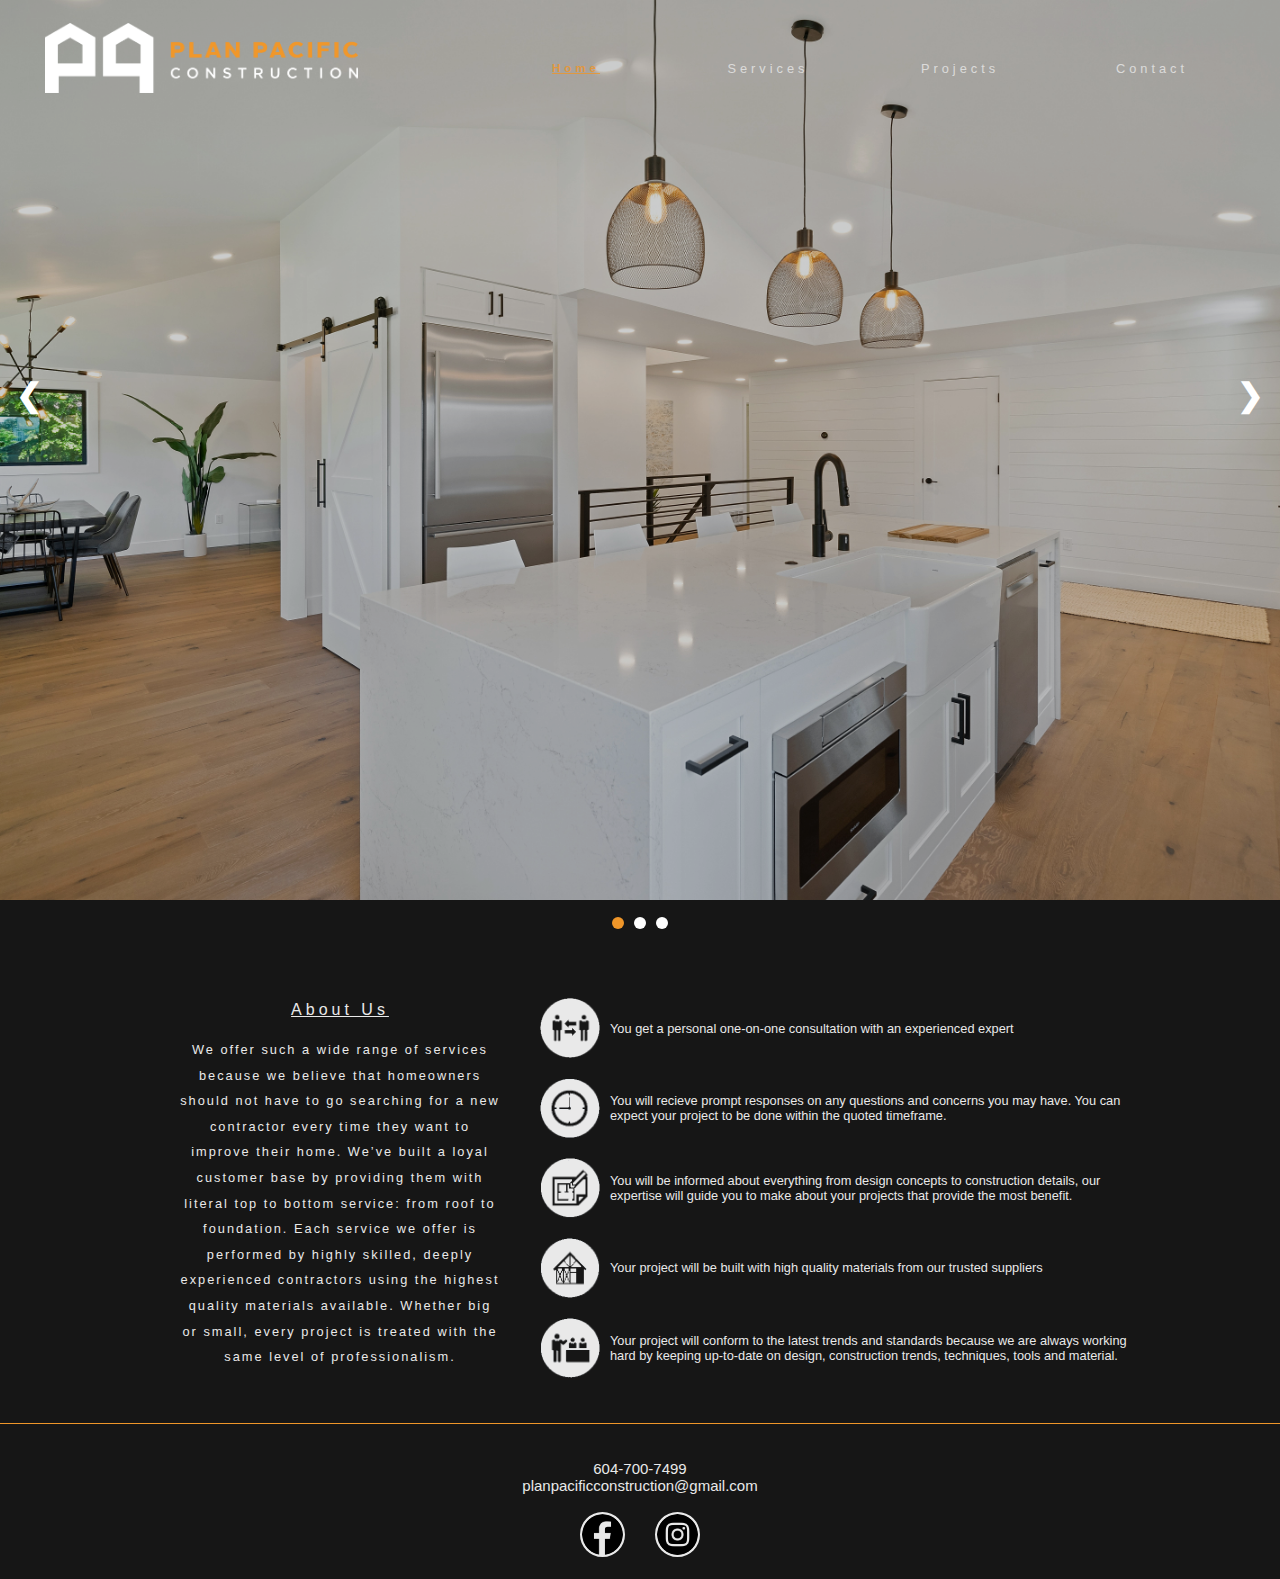
==== commit d5982f3b: "background image header black theme" ====
--- a/index.html
+++ b/index.html
@@ -22,8 +22,6 @@
             <!--<div class ="head-container">
                 <div id="hamburger-menu"><img src="images/icons/Hamburger-Menu.png" id="menu"></div>
             </div>-->
-
-            <div class="line-desktop"></div>
             <div class ="menu-container">
                 <nav>
                     <div class="burger-logo-container">
@@ -45,29 +43,28 @@
                 </nav>
             </div>
         </header>
-        <div class="line-desktop"></div>
         <!-- slideshow image carousel -->
+        <div class="carousel-container">
+            <div class="slideshow-container">
+                <div class ="slide fade">
+                    <img src="images/home/basement1.jpg">
+                </div>
+                <div class="slide fade">
+                    <img src="images/home/bathroom-1.jpg">
+                </div>
+                <div class="slide fade">
+                    <img src="images/home/bedroom-1.jpg">
+                </div>
+                <a class="prev" onclick="plusSlides(-1)">&#10094;</a>
+                <a class="next" onclick="plusSlides(1)">&#10095;</a>
+            </div>
+            <div class="dot-container">
+                <span class="dot" onclick="currentSlide(1)"></span>
+                <span class="dot" onclick="currentSlide(2)"></span>
+                <span class="dot" onclick="currentSlide(3)"></span>
+            </div>
+        </div>
         <div class="desktop-container">
-            <div class="carousel-container">
-                <div class="slideshow-container">
-                    <div class ="slide fade">
-                        <img src="images/home/25-Special-Edition-Modern-House-Design-for-your-2020-Architectural-Inspiration-25.jpg">
-                    </div>
-                    <div class="slide fade">
-                        <img src="images/home/bathroom-reno.jpg">
-                    </div>
-                    <div class="slide fade">
-                        <img src="images/home/exterior-finishing.jpg">
-                    </div>
-                    <a class="prev" onclick="plusSlides(-1)">&#10094;</a>
-                    <a class="next" onclick="plusSlides(1)">&#10095;</a>
-                </div>
-                <div class="dot-container">
-                    <span class="dot" onclick="currentSlide(1)"></span>
-                    <span class="dot" onclick="currentSlide(2)"></span>
-                    <span class="dot" onclick="currentSlide(3)"></span>
-                </div>
-            </div>
             <div id="submit">
                 <div id="submit-button">
                     <div class="request-container">
@@ -83,7 +80,9 @@
                     <div>About Us</div>
                     <span class="line"></span>
                     <p>
-                        We offer such a wide range of services because we believe that homeowners should not have to go searching for a new contractor every time they want to improve their home. We’ve built a loyal customer base by providing them with literal top to bottom service: from roof to foundation. Each service we offer is performed by highly skilled, deeply experienced contractors using the highest quality materials available. Whether big or small, every project is treated with the same level of professionalism.
+                        We offer such a wide range of services because we believe that homeowners should not have to go searching for a new contractor every time they want to improve their home. 
+                        We’ve built a loyal customer base by providing them with literal top to bottom service: from roof to foundation. Each service we offer is performed by highly skilled, deeply experienced contractors using the highest quality materials available. 
+                        Whether big or small, every project is treated with the same level of professionalism.
                     </p>
                 </div>
                 <div class="icon-container">
--- a/css/home/mobile.css
+++ b/css/home/mobile.css
@@ -24,7 +24,9 @@
       -ms-flex-direction: row;
           flex-direction: row;
   width: 100%;
-  background-color: #161616;
+  background-color: transparent;
+  position: absolute;
+  z-index: 150;
 }
 
 header .logo-container {
@@ -96,7 +98,7 @@
       -ms-flex-direction: column;
           flex-direction: column;
   background-color: #161616;
-  opacity: 0.95;
+  opacity: 0.8;
   -webkit-transform: translateX(100%);
           transform: translateX(100%);
   -webkit-transition: -webkit-transform 0.5s ease-in;
@@ -188,10 +190,11 @@
 }
 
 .slideshow-container {
-  width: 90vw;
+  width: 100vw;
   position: relative;
   overflow: hidden;
-  height: 50vh;
+  height: 100vh;
+  background-color: black;
 }
 
 .slideshow-container img {
@@ -201,6 +204,7 @@
   top: 50%;
   -webkit-transform: translate(-50%, -50%);
           transform: translate(-50%, -50%);
+  opacity: 0.8;
 }
 
 .slide {
--- a/css/home/landscape.css
+++ b/css/home/landscape.css
@@ -8,7 +8,7 @@
   }
   .slideshow-container {
     width: 100vw;
-    height: 62vh;
+    height: 100vh;
   }
 }
 /*# sourceMappingURL=landscape.css.map */--- a/css/home/desktop.css
+++ b/css/home/desktop.css
@@ -57,6 +57,7 @@
     position: relative;
     width: 65vw;
     height: 5vh;
+    background-color: transparent;
     margin-bottom: 10vh;
     -webkit-box-orient: horizontal;
     -webkit-box-direction: normal;
@@ -97,6 +98,7 @@
   }
   header .menu-container ul li a .active {
     font-size: 0.9em;
+    background-color: transparent;
   }
   .line-desktop {
     border-top: 1px solid #ef9629;
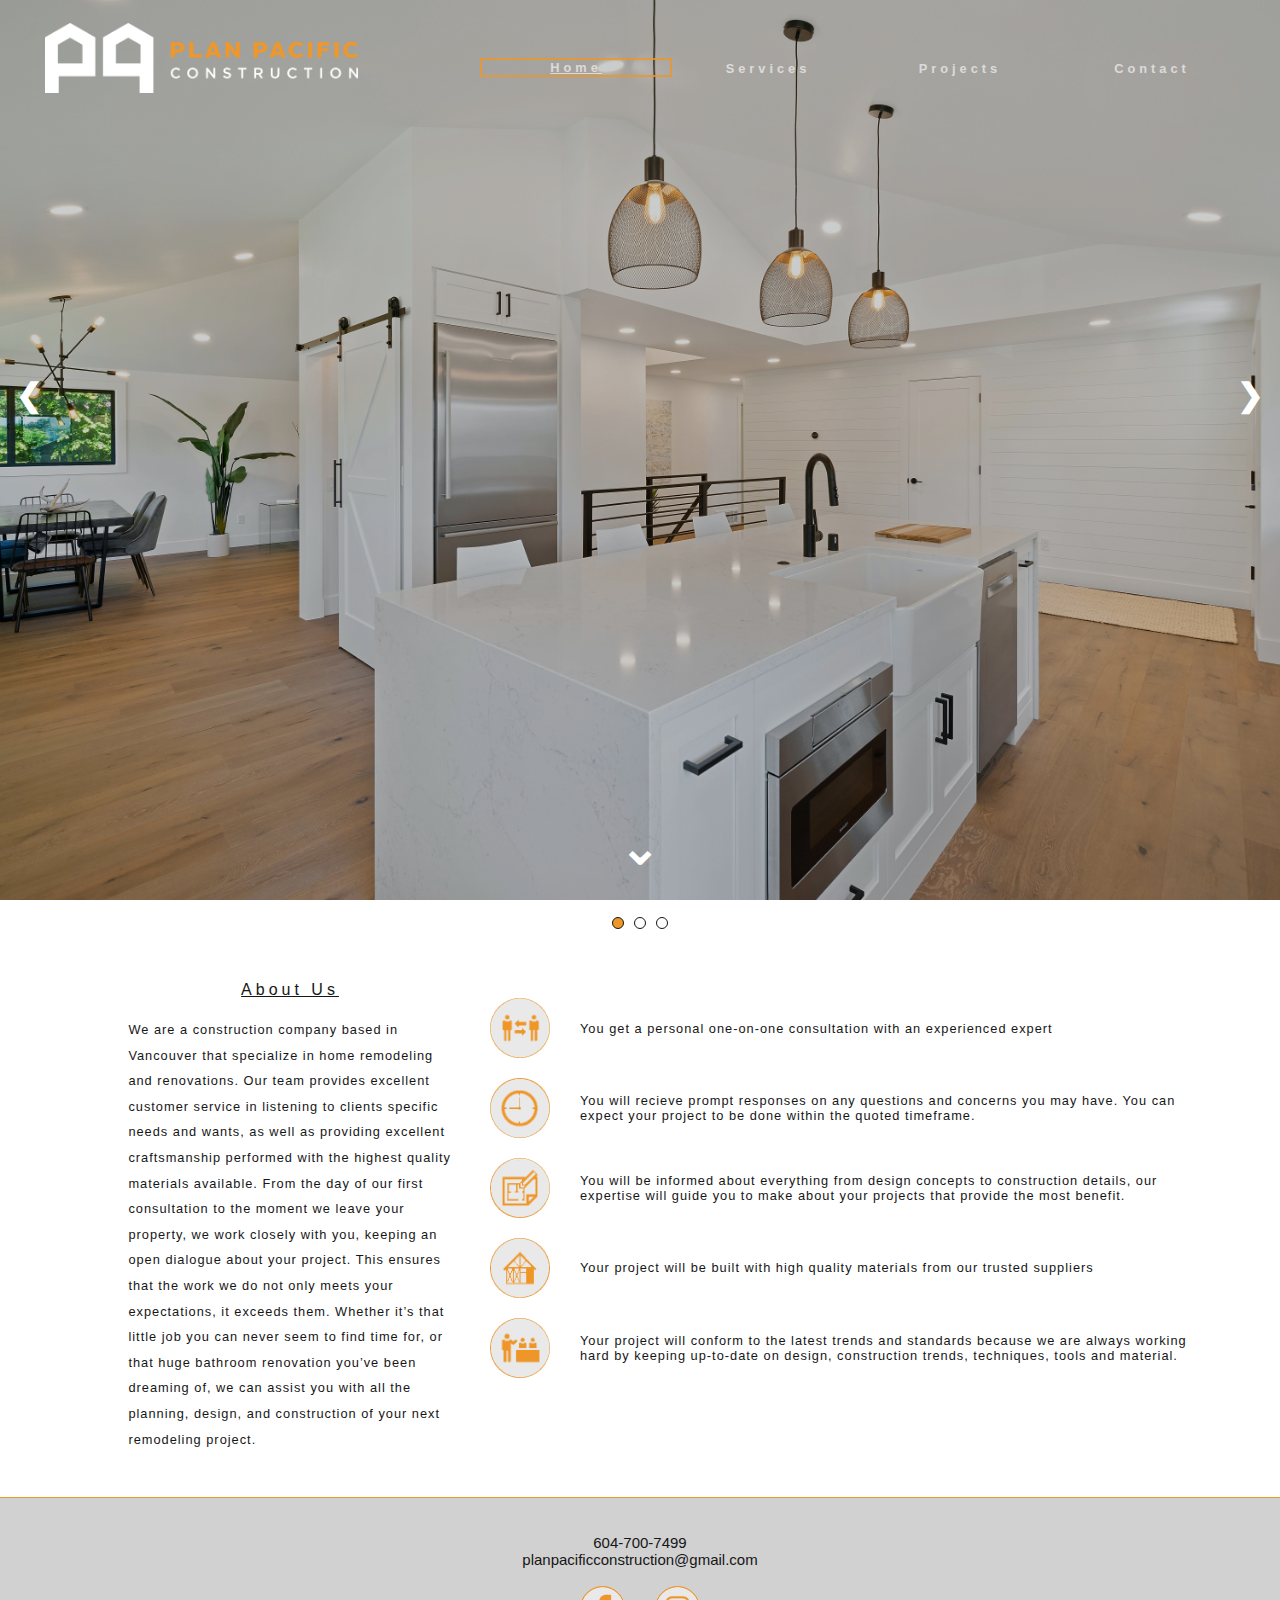
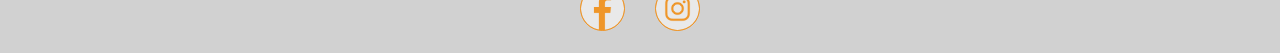
==== commit 7e882cc3: "services page complete" ====
--- a/index.html
+++ b/index.html
@@ -80,9 +80,10 @@
                     <div>About Us</div>
                     <span class="line"></span>
                     <p>
-                        We offer such a wide range of services because we believe that homeowners should not have to go searching for a new contractor every time they want to improve their home. 
-                        We’ve built a loyal customer base by providing them with literal top to bottom service: from roof to foundation. Each service we offer is performed by highly skilled, deeply experienced contractors using the highest quality materials available. 
-                        Whether big or small, every project is treated with the same level of professionalism.
+                        We are a construction company based in Vancouver that specialize in home remodeling and renovations. 
+                        Our team provides excellent customer service in listening to clients specific needs and wants, as well as providing excellent craftsmanship performed with the highest quality materials available. 
+                        From the day of our first consultation to the moment we leave your property, we work closely with you, keeping an open dialogue about your project. This ensures that the work we do not only meets your expectations, it exceeds them.
+                        Whether it’s that little job you can never seem to find time for, or that huge bathroom renovation you’ve been dreaming of, we can assist you with all the planning, design, and construction of your next remodeling project.
                     </p>
                 </div>
                 <div class="icon-container">
@@ -118,10 +119,10 @@
             <div id="social-media">
                 <div id="social-icons">
                     <a href="TBD">
-                        <img class="facebook" src="images/icons/facebook-icon.png">
+                        <img class="facebook" src="images/icons/facebook-icon-white.png">
                     </a>
                     <a href="https://www.instagram.com/planpacificconstruction/">
-                        <img class="instagram" src="images/icons/instagram-icon.png">
+                        <img class="instagram" src="images/icons/instagram-icon-white.png">
                     </a>
                 </div>
             </div>
--- a/css/home/mobile.css
+++ b/css/home/mobile.css
@@ -8,7 +8,7 @@
 body {
   font: 100% Helvetica, sans-serif;
   overflow-x: hidden;
-  background-color: #161616;
+  background-color: white;
   height: 100%;
 }
 
@@ -43,7 +43,7 @@
   display: block;
   width: 25px;
   height: 3px;
-  background-color: white;
+  background-color: #161616;
   margin: 5px;
   -webkit-transition: all 0.3s ease;
   transition: all 0.3s ease;
@@ -86,9 +86,9 @@
   display: -webkit-box;
   display: -ms-flexbox;
   display: flex;
-  height: 95vh;
+  height: 100vh;
   width: 75vw;
-  top: 5vh;
+  top: 0;
   right: 0;
   -webkit-box-align: center;
       -ms-flex-align: center;
@@ -115,6 +115,7 @@
 
 header .menu-container ul li a:hover {
   font-weight: bold;
+  font-size: 0.9em;
 }
 
 header .menu-container ul a {
@@ -165,6 +166,7 @@
 header .toggle .line1 {
   -webkit-transform: rotate(-45deg) translate(-5px, 6px);
           transform: rotate(-45deg) translate(-5px, 6px);
+  background-color: white;
 }
 
 header .toggle .line2 {
@@ -174,6 +176,7 @@
 header .toggle .line3 {
   -webkit-transform: rotate(45deg) translate(-5px, -6px);
           transform: rotate(45deg) translate(-5px, -6px);
+  background-color: white;
 }
 
 .carousel-container {
@@ -199,12 +202,24 @@
 
 .slideshow-container img {
   position: absolute;
-  height: 100%;
   left: 50%;
   top: 50%;
   -webkit-transform: translate(-50%, -50%);
           transform: translate(-50%, -50%);
   opacity: 0.8;
+}
+
+@media (max-width: 450px) {
+  .slideshow-container img {
+    height: 100%;
+  }
+}
+
+@media (min-width: 451px) {
+  .slideshow-container img {
+    width: 100%;
+    height: 100%;
+  }
 }
 
 .slide {
@@ -232,11 +247,6 @@
   right: 0;
 }
 
-.prev:hover, .next:hover {
-  border: 2px solid white;
-  background-color: rgba(0, 0, 0, 0.9);
-}
-
 .dot-container {
   margin-top: 15px;
   text-align: center;
@@ -248,6 +258,7 @@
   width: 12px;
   margin: 0 3px;
   background-color: white;
+  border: 1px solid #161616;
   border-radius: 50%;
   display: inline-block;
   -webkit-transition: background-color 0.6s ease;
@@ -314,13 +325,13 @@
   width: 160px;
   height: 40px;
   border-radius: 30px;
-  border: 2px solid #e9e9e9;
+  border: 2px solid #161616;
 }
 
 #submit #submit-button .request-container a {
   text-decoration: none;
-  background-color: #161616;
-  color: #e9e9e9;
+  background-color: white;
+  color: #161616;
   font-size: 1em;
   text-transform: uppercase;
   letter-spacing: 2px;
@@ -333,7 +344,7 @@
 
 #downward-arrow a {
   text-decoration: none;
-  color: #e9e9e9;
+  color: #161616;
   cursor: pointer;
   font-weight: bold;
   font-size: 3em;
@@ -344,7 +355,7 @@
 }
 
 #downward-arrow a:hover {
-  color: white;
+  color: black;
 }
 
 .desktop-container-about {
@@ -365,7 +376,7 @@
 
 .desktop-container-about #about-us-container {
   text-align: center;
-  color: #e9e9e9;
+  color: #161616;
 }
 
 .desktop-container-about #about-us-container div {
@@ -410,11 +421,15 @@
 }
 
 .desktop-container-about .icon-container .icon-sentence img {
+  background-color: #ef9629;
   width: 60px;
+  border-radius: 60px;
+  -ms-flex-negative: 0;
+      flex-shrink: 0;
 }
 
 .desktop-container-about .icon-container .icon-sentence p {
-  color: #e9e9e9;
+  color: #161616;
   font-size: 0.8em;
   padding: 5vw;
 }
@@ -438,18 +453,19 @@
   -webkit-box-pack: center;
       -ms-flex-pack: center;
           justify-content: center;
+  background: rgba(23, 23, 23, 0.2);
 }
 
 footer #contact-info {
   padding: 4vh 0 2vh 0;
-  color: #e9e9e9;
+  color: #161616;
   text-align: center;
   font-size: 15px;
 }
 
 footer #contact-info a {
   text-decoration: none;
-  color: #e9e9e9;
+  color: #161616;
 }
 
 footer #social-media {
@@ -470,9 +486,9 @@
 }
 
 footer #social-media #social-icons img {
-  background-color: #e9e9e9;
+  background-color: #ef9629;
   border-radius: 50%;
-  border: 2px solid #e9e9e9;
+  border: 1px solid #ef9629;
   width: auto;
   height: 7vh;
   min-height: 40px;
@@ -481,7 +497,7 @@
 }
 
 footer #social-media #social-icons img:hover {
-  background-color: white;
-  border-width: 3px;
+  border-width: 2px;
+  border-color: black;
 }
 /*# sourceMappingURL=mobile.css.map */--- a/css/home/landscape.css
+++ b/css/home/landscape.css
@@ -4,11 +4,13 @@
   }
   header .menu-container .nav {
     width: 100vw;
-    top: 35px;
   }
   .slideshow-container {
     width: 100vw;
     height: 100vh;
   }
+  .slideshow-container img {
+    width: 100vw;
+  }
 }
 /*# sourceMappingURL=landscape.css.map */--- a/css/home/desktop.css
+++ b/css/home/desktop.css
@@ -1,21 +1,6 @@
 @media (min-width: 475px) and (min-height: 500px) {
   header .burger {
     display: none;
-  }
-  header .burger-logo-container {
-    display: -webkit-box;
-    display: -ms-flexbox;
-    display: flex;
-    -webkit-box-orient: vertical;
-    -webkit-box-direction: normal;
-        -ms-flex-direction: column;
-            flex-direction: column;
-    -webkit-box-pack: center;
-        -ms-flex-pack: center;
-            justify-content: center;
-    -webkit-box-align: center;
-        -ms-flex-align: center;
-            align-items: center;
   }
   header .logo-container {
     width: 35vw;
@@ -46,9 +31,9 @@
     -webkit-box-direction: normal;
         -ms-flex-direction: row;
             flex-direction: row;
-    -webkit-box-align: flex-end | center;
-        -ms-flex-align: flex-end | center;
-            align-items: flex-end | center;
+    -webkit-box-align: center;
+        -ms-flex-align: center;
+            align-items: center;
     -webkit-box-pack: center;
         -ms-flex-pack: center;
             justify-content: center;
@@ -57,6 +42,7 @@
     position: relative;
     width: 65vw;
     height: 5vh;
+    top: 5vh;
     background-color: transparent;
     margin-bottom: 10vh;
     -webkit-box-orient: horizontal;
@@ -95,10 +81,17 @@
   header .menu-container ul li a {
     font-size: 0.8em;
     letter-spacing: 4px;
+    font-weight: bold;
   }
   header .menu-container ul li a .active {
-    font-size: 0.9em;
+    font-weight: bold;
     background-color: transparent;
+    color: #e9e9e9;
+    border: 2px solid #ef9629;
+  }
+  .prev:hover, .next:hover {
+    border: 2px solid white;
+    background-color: rgba(0, 0, 0, 0.9);
   }
   .line-desktop {
     border-top: 1px solid #ef9629;
@@ -118,20 +111,7 @@
         -ms-flex-align: center;
             align-items: center;
   }
-  .desktop-container .carousel-container {
-    -webkit-box-pack: center;
-        -ms-flex-pack: center;
-            justify-content: center;
-  }
-  .desktop-container .carousel-container .slideshow-container {
-    width: 100vw;
-    height: 70vh;
-    margin-top: 5vw;
-  }
-  .desktop-container .carousel-container .slideshow-container .next, .desktop-container .carousel-container .slideshow-container .prev {
-    padding: 8px;
-  }
-  .desktop-container .desktop-container-about {
+  .desktop-container-about {
     display: -webkit-box;
     display: -ms-flexbox;
     display: flex;
@@ -143,7 +123,7 @@
         -ms-flex-align: start;
             align-items: flex-start;
   }
-  .desktop-container .desktop-container-about #about-us-container {
+  .desktop-container-about #about-us-container {
     display: -webkit-box;
     display: -ms-flexbox;
     display: flex;
@@ -153,38 +133,48 @@
             flex-direction: column;
     width: 40vw;
     max-width: 400px;
-    padding-top: 50px;
+    padding-top: 30px;
   }
-  .desktop-container .desktop-container-about #about-us-container div {
+  .desktop-container-about #about-us-container div {
     font-weight: 10;
-    font-size: 1em;
     letter-spacing: 4px;
   }
-  .desktop-container .desktop-container-about #about-us-container p {
-    font-size: 0.8em;
-    letter-spacing: 2px;
+  .desktop-container-about #about-us-container p {
+    letter-spacing: 1px;
     line-height: 2;
   }
-  .desktop-container .desktop-container-about .icon-container {
+  .desktop-container-about .icon-container {
     width: 60vw;
-    max-width: 600px;
+    max-width: 700px;
   }
-  .desktop-container .desktop-container-about .icon-container p {
+  .desktop-container-about .icon-container .icon-sentence {
+    margin-top: 20px;
+  }
+  .desktop-container-about .icon-container .icon-sentence p {
     padding: 0;
-    padding-left: 10px;
-  }
-  .desktop-container .desktop-container-about .icon-container .icon-sentence {
-    margin-top: 20px;
+    padding-left: 30px;
+    letter-spacing: 1px;
   }
   #submit {
     display: none;
   }
   #downward-arrow {
-    display: none;
+    display: block;
+    position: absolute;
+    top: 90vh;
+  }
+  #downward-arrow a {
+    color: white;
+  }
+  #downward-arrow a:hover {
+    color: #ef9629;
   }
   #contact-info {
     margin: 0;
     padding-top: 2vh;
   }
+  #about-us-container p {
+    text-align: left;
+  }
 }
 /*# sourceMappingURL=desktop.css.map */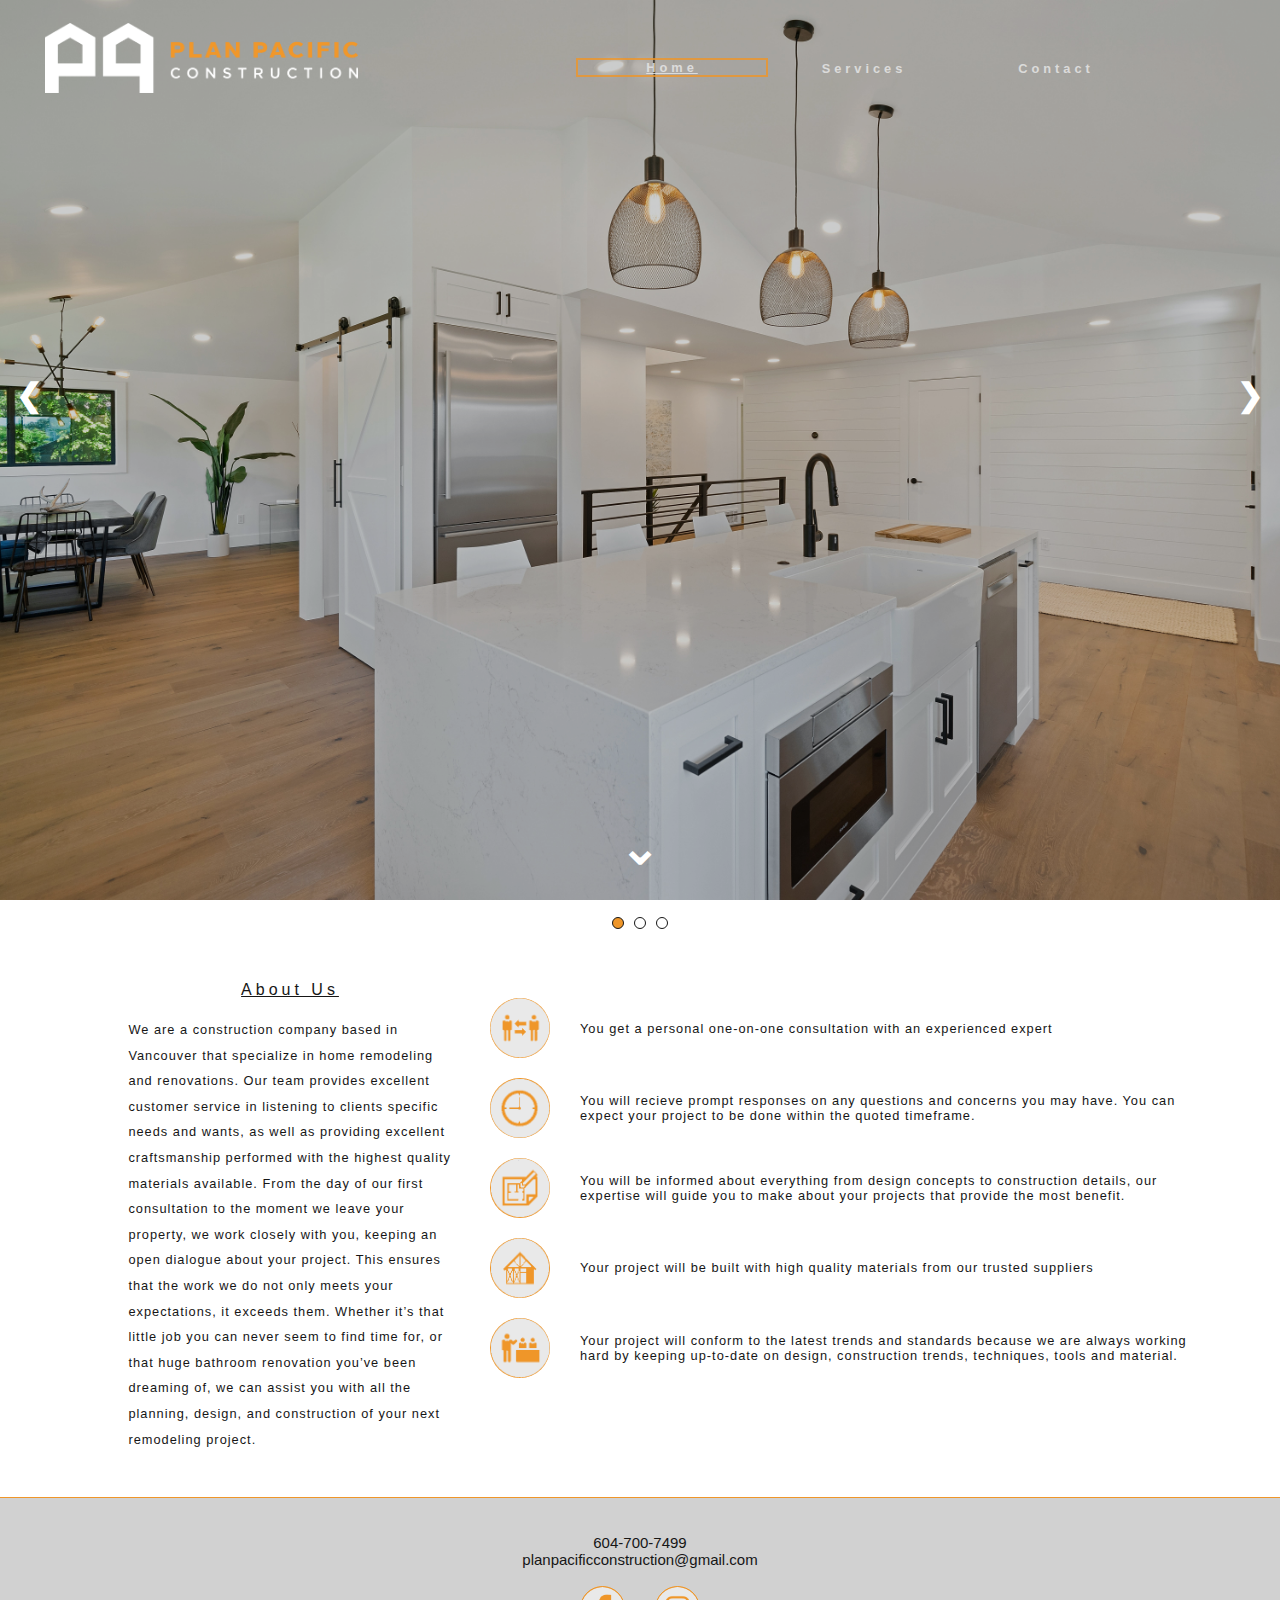
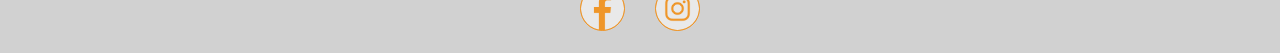
==== commit 8a6f95cd: "removed projects and restyled contacts page" ====
--- a/index.html
+++ b/index.html
@@ -37,7 +37,6 @@
                     <ul class="nav">
                         <li class="menu-border"><a href="index.html"><p class="active">Home</p></a></li>
                         <li class="menu-border"><a href="services.html">Services</a></li>
-                        <li class="menu-border"><a href="projects.html">Projects</a></li>
                         <li class="menu-border"><a href="contact.html">Contact</a></li>
                     </ul>
                 </nav>
